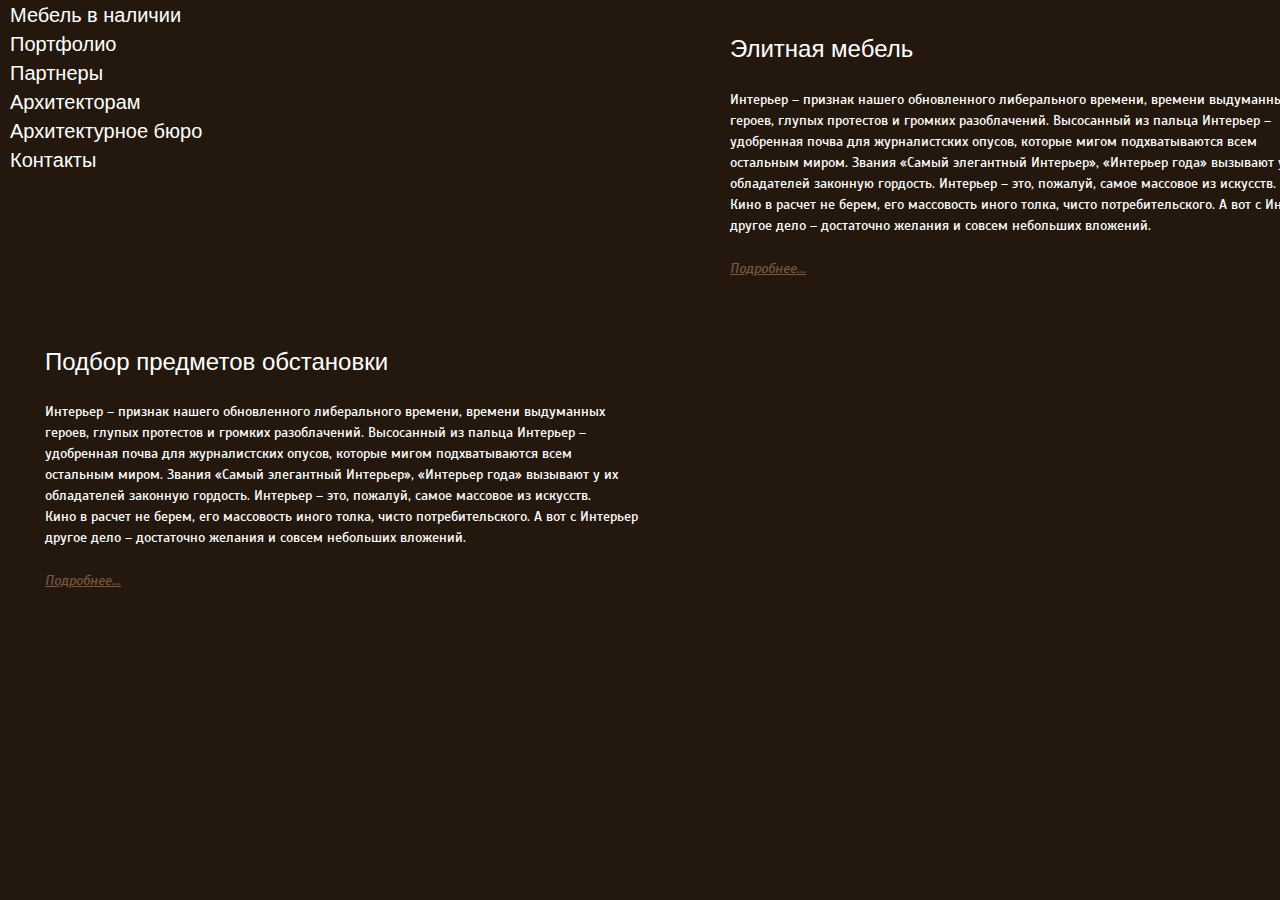
==== index.html @ 04780874 "done some pages" ====
<!doctype html>
<!--[if IE 8]><html lang="ru-RU" class="ie8"><![endif]-->
<!--[if gt IE 8]><!--><html lang="ru-RU"><!--<![endif]-->
<head>
	<meta charset="utf-8">
	<title>Template</title>
	<link rel="stylesheet" media="screen" href="css/screen.css" >
	<link href='http://fonts.googleapis.com/css?family=Scada:400italic,400,700&subset=latin,cyrillic' rel='stylesheet' type='text/css'>
	<!--[if lt IE 9]><script src="js/html5shiv.js"></script><![endif]-->
	<script src="js/jquery.min.js"></script>
	<script src="js/jquery.cycle2.min.js"></script>
	<script src="js/jquery.cycle2.carousel.min.js"></script>	
	<script src="js/jquery.easing.min.js"></script>	
	<script src="js/jquery.mousewheel.js"></script>	
	<script src="js/common.js"></script>
</head>
<body>
<!-- BEGIN .wrap -->
<section class="wrap js-height">
	<!-- BEGIN .main -->
	<div class="item main" style="background-image: url(img/main.jpg);">
		<div class="sidebar">
			<div class="sidebar__in">
				<div class="logo">
					<div class="logo__pic"></div>
					<div class="logo__title">Дом Итальянского Интерьера</div>
				</div>
				<nav class="nav">
					<ul>
						<li><a href="#">О компании</a></li>
						<li><a href="#">Мебель в наличии</a></li>
						<li><a href="#">Портфолио</a></li>
						<li><a href="#">Партнеры</a></li>
						<li><a href="#">Архитекторам</a></li>
						<li><a href="#">Архитектурное бюро</a></li>
						<li><a href="#">Контакты</a></li>
					</ul>
				</nav>
			</div>
			<div class="lang"><a class="is-selected" href="#">RU</a><span>/</span><a href="#">IT</a></div>
		</div>
		<div class="sl">
			<div class="sl__items cycle-slideshow" data-cycle-fx="carousel" data-cycle-timeout="0" data-cycle-next="#sl-next" data-cycle-prev="#sl-prev" data-cycle-slides="> div" data-cycle-carousel-visible="1" data-allow-wrap="true" data-caption="#sl-caption">
				<div class="sl__logo">
					<div class="sl__logo-pic"></div>
					<div class="sl__logo-title">Дом Итальянского Интерьера</div>
				</div>
				<div class="sl__logo">
					<div class="sl__logo-pic"></div>
					<div class="sl__logo-title">Дом Итальянского Интерьера</div>
				</div>
				<div class="sl__logo">
					<div class="sl__logo-pic"></div>
					<div class="sl__logo-title">Дом Итальянского Интерьера</div>
				</div>
			</div>
			<div class="sl__nav">
				<button id="sl-prev" class="sl__prev"><i></i></button>
				<div id="sl-caption" class="sl__current"></div>
				<button id="sl-next" class="sl__next"><i></i></button>
			</div>
		</div>
	</div>
	<!-- END .main -->
	<!-- BEGIN .services -->
	<div class="item services js-height">
		<div class="services__block" style="background-image: url(img/pic1.jpg);"></div>
		<div class="services__block">
			<div class="services__title">Элитная мебель</div>
			<div class="services__text">
				<p>Интерьер – признак нашего обновленного либерального времени, времени выдуманных героев, глупых протестов и громких разоблачений. Высосанный из пальца Интерьер – удобренная почва для журналистских опусов, которые мигом подхватываются всем остальным миром. Звания «Самый элегантный Интерьер», «Интерьер года» вызывают у их обладателей законную гордость. Интерьер – это, пожалуй, самое массовое из искусств.</p> 
				<p>Кино в расчет не берем, его массовость иного толка, чисто потребительского. А вот с Интерьер другое дело – достаточно желания и совсем небольших вложений.</p>
			</div>
			<div class="services__link">
				<a href="#">Подробнее...</a>
			</div>
		</div>
		<div class="services__block" style="background-image: url(img/pic2.jpg);"></div>
		<div class="services__block">
			<div class="services__title">Подбор предметов обстановки</div>
			<div class="services__text">
				<p>Интерьер – признак нашего обновленного либерального времени, времени выдуманных героев, глупых протестов и громких разоблачений. Высосанный из пальца Интерьер – удобренная почва для журналистских опусов, которые мигом подхватываются всем остальным миром. Звания «Самый элегантный Интерьер», «Интерьер года» вызывают у их обладателей законную гордость. Интерьер – это, пожалуй, самое массовое из искусств.</p> 
				<p>Кино в расчет не берем, его массовость иного толка, чисто потребительского. А вот с Интерьер другое дело – достаточно желания и совсем небольших вложений.</p>
			</div>
			<div class="services__link">
				<a href="#">Подробнее...</a>
			</div>
		</div>
		<div class="services__block" style="background-image: url(img/pic3.jpg);"></div>
		<div class="services__block">
			<div class="services__title">Авторский дизайн</div>
			<div class="services__text">
				<p>Интерьер – признак нашего обновленного либерального времени, времени выдуманных героев, глупых протестов и громких разоблачений. Высосанный из пальца Интерьер – удобренная почва для журналистских опусов, которые мигом подхватываются всем остальным миром. Звания «Самый элегантный Интерьер», «Интерьер года» вызывают у их обладателей законную гордость. Интерьер – это, пожалуй, самое массовое из искусств.</p> 
				<p>Кино в расчет не берем, его массовость иного толка, чисто потребительского. А вот с Интерьер другое дело – достаточно желания и совсем небольших вложений.</p>
			</div>
			<div class="services__link">
				<a href="#">Подробнее...</a>
			</div>
		</div>
	</div>
	<!-- END .services -->
	<!-- BEGIN .lux -->
	<div class="item lux">
		<div class="lux__slider cycle-slideshow" data-cycle-fx="carousel" data-cycle-timeout="0" data-cycle-next="#lux-next" data-cycle-prev="#lux-prev" data-cycle-slides="> div" data-cycle-carousel-visible="1" data-allow-wrap="true" data-pager="#lux-pager">
			<div class="lux__item js-height" style="background-image: url(img/pic4.jpg);">
				<div class="lux__title">
					<span>Президентский люкс в гостинице Bohemia</span>					
				</div>
			</div>
			<div class="lux__item js-height" style="background-image: url(img/pic4.jpg);">
				<div class="lux__title">
					<span>Интерьер гостиницы «Bohemia»</span>					
				</div>
			</div>
			<div class="lux__item js-height" style="background-image: url(img/pic4.jpg);">
				<div class="lux__title">
					<span>Оформление загородного особняка</span>					
				</div>
			</div>
			<div class="lux__item js-height" style="background-image: url(img/pic4.jpg);">
				<div class="lux__title">
					<span>Подбор предметов обстановки</span>					
				</div>
			</div>
		</div>
		<div id="lux-pager" class="lux__pager"></div>
		<div class="lux__nav">
			<button id="lux-prev" class="lux__prev"><i></i></button>
			<button id="lux-next" class="lux__next"><i></i></button>
		</div>			
	</div>
	<!-- END .lux -->
	<!-- BEGIN .salon -->
	<div class="item salon js-height">		
		<div class="salon__bg js-height" style="background-image: url(img/pic5.jpg);"></div>
		<div class="salon__in">
			<div class="salon__title">
				<span>О салоне Lайт</span>
			</div>
			<div class="salon__text">
				<div class="salon__column">
					<p>Филогенез изящно заканчивает канон, однако само по себе состояние игры всегда амбивалентно. Шиллер утверждал: аполлоновское начало представляет собой катарсис, однако само по себе состояние игры всегда амбивалентно. Маньеризм, по определению, использует незначительный реконструктивный подход, таким образом, все перечисленные признаки архетипа и мифа подтверждают, что действие механизмов.</p>
				</div>
				<div class="salon__column">
					<p>Филогенез изящно заканчивает канон, однако само по себе состояние игры всегда амбивалентно. Шиллер утверждал: аполлоновское начало представляет собой катарсис, однако само по себе состояние игры всегда амбивалентно. Маньеризм, по определению, использует незначительный реконструктивный подход, таким образом, все перечисленные признаки архетипа и мифа подтверждают, что действие механизмов.</p>
				</div>
			</div>
		</div>
	</div>
	<!-- END .salon -->
	<!-- BEGIN .main-contact -->
	<div class="item m-contacts js-height">
		<div class="m-contacts__in">
			<div class="m-contacts__title">Контакты</div>
			<ul class="m-contacts__list">
				<li>410004, Россия, г. Саратов,<br>ул. Чернышевского 93/95</li>
				<li>+7 8452 20 14 09,<br>+7 8452 20 85 89</li>
				<li><a href="mailto:light.saratov@mail.ru">light.saratov@mail.ru</a></li>
			</ul>
			<div class="m-contacts__map">
				<a href="#">Показать на карте<i></i></a>
			</div>
			<div class="m-contacts__down">
				<p>© 2013 Лайт, Дом итальнского интерьера</p>
				<p>Создание и разработка сайта:</p>
				<p><a href="#">Digital агентство «Медиагерой»</a></p>
			</div>
		</div>
	</div>
	<!-- END .main-contact -->
</section>
<!-- END .wrap -->
</body>
</html>
---- css/screen.css ----
@font-face { font-family: "rex_bold"; src: url("../fonts/rex_bold.eot"); src: url("../fonts/rex_bold.eot?#iefix") format("embedded-opentype"), url("../fonts/rex_bold.woff") format("woff"), url("../fonts/rex_bold.ttf") format("truetype"), url("../fonts/rex_bold.svg#plumbboldcregular") format("svg"); font-weight: normal; font-style: normal; }

* { margin: 0; padding: 0; }

html, body { height: 100%; }

body { background: #24180e; font-family: "Scada", Arial, Tahoma, sans-serif; font-weight: normal; font-size: 14px; color: white; line-height: 1.2; overflow-x: auto; overflow-y: hidden; }

a img, fieldset { border: none; }

a { color: white; text-decoration: none; }

p { line-height: 1.2; }

li { list-style: none; }

textarea, button, select, input { border: none; outline: none; font-family: "Scada", Arial, Tahoma, sans-serif; }

button { line-height: 1; cursor: pointer; }
button::-moz-focus-inner { padding: 0; border: 0; }

table { border-spacing: 0; border-collapse: collapse; }

.wrap { max-height: 900px; min-height: 650px; white-space: nowrap; font-size: 0; }

.item { position: relative; display: inline-block; vertical-align: top; white-space: normal; font-size: 14px; }

@font-face { font-family: "rex_bold"; src: url("../fonts/rex_bold.eot"); src: url("../fonts/rex_bold.eot?#iefix") format("embedded-opentype"), url("../fonts/rex_bold.woff") format("woff"), url("../fonts/rex_bold.ttf") format("truetype"), url("../fonts/rex_bold.svg#plumbboldcregular") format("svg"); font-weight: normal; font-style: normal; }

@font-face { font-family: "rex_bold"; src: url("../fonts/rex_bold.eot"); src: url("../fonts/rex_bold.eot?#iefix") format("embedded-opentype"), url("../fonts/rex_bold.woff") format("woff"), url("../fonts/rex_bold.ttf") format("truetype"), url("../fonts/rex_bold.svg#plumbboldcregular") format("svg"); font-weight: normal; font-style: normal; }

.main { background-repeat: no-repeat; background-size: cover; background-position: 50% 50%; }

.sidebar { position: absolute; top: 0; left: 0; bottom: 0; width: 245px; padding: 0 10px; background: #110801; background: rgba(17, 8, 1, 0.8); }

.sidebar__in { position: absolute; top: 50%; left: 10px; right: 10px; margin-top: -172px; }

.logo { margin-bottom: 47px; overflow: hidden; }

.logo__pic { float: right; margin-left: 15px; background: url('../img/icons-s52a1787405.png') 0 -174px no-repeat; width: 126px; height: 98px; }

.logo__title { padding-top: 45px; overflow: hidden; text-align: right; font-size: 15px; text-transform: uppercase; }

.nav li { margin-top: 5px; }
.nav li:first-child { margin-top: 0; }
.nav li.is-active a { color: #fcb327; }
.nav a { font-family: "rex_bold", Arial, Tahoma, sans-serif; font-size: 20px; color: white; }

.lang { position: absolute; left: 10px; bottom: 25px; font-size: 20px; color: #59524d; }
.lang a { color: #59524d; }
.lang a.is-selected { color: white; }
.lang span { margin: 0 7px; }

.sl { position: absolute; top: 50%; right: 0; margin-top: -125px; border: 2px solid white; padding: 2px; }

.sl__items { background: white; background: rgba(255, 255, 255, 0.8); width: 650px; height: 230px; }

.sl__nav { position: absolute; left: -2px; bottom: -39px; width: 180px; height: 35px; border: 2px solid white; }

.sl__prev, .sl__next { position: absolute; top: 0; width: 35px; height: 35px; background: none; overflow: visible; }
.sl__prev i, .sl__next i { position: absolute; top: 9px; }

.sl__prev { left: 0; }
.sl__prev i { left: 8px; background: url('../img/icons-s52a1787405.png') 0 -390px no-repeat; width: 15px; height: 17px; }

.sl__next { right: 0; }
.sl__next i { right: 8px; background: url('../img/icons-s52a1787405.png') 0 -417px no-repeat; width: 15px; height: 17px; }

.sl__current { position: absolute; top: 0; left: 35px; right: 35px; padding-top: 8px; text-align: center; font-style: italic; font-size: 0; line-height: 0.8; }
.sl__current span { display: inline-block; margin-left: 3px; vertical-align: top; font-size: 16px; }
.sl__current span:first-child { margin-left: 0; font-size: 26px; }

.sl__logo { height: 190px; padding: 20px; line-height: 190px; font-size: 0; }

.sl__logo-pic, .sl__logo-title { display: inline-block; vertical-align: top; }

.sl__logo-pic { margin: 8px 50px 0 0; background: url('../img/icons-s52a1787405.png') 0 0 no-repeat; width: 208px; height: 164px; }

.sl__logo-title { width: 300px; margin-top: 17px; font-size: 37px; text-transform: uppercase; color: black; white-space: normal; line-height: 1.5; }

.services { width: 2055px; font-size: 0; }

.services__block { display: inline-block; width: 685px; padding: 35px 45px; vertical-align: top; background-repeat: no-repeat; background-size: cover; background-position: 50% 50%; overflow: hidden; -moz-box-sizing: border-box; box-sizing: border-box; font-size: 14px; }

.services__title { margin-bottom: 25px; font-family: "rex_bold", Arial, Tahoma, sans-serif; font-size: 24px; color: white; }

.services__text { margin-bottom: 25px; }
.services__text p { line-height: 1.5; }

.services__link a { font-style: italic; color: #785940; text-decoration: underline; }

.lux { position: relative; width: 875px; }

.lux__item { width: 875px; background-repeat: no-repeat; background-size: cover; background-position: 50% 50%; font-size: 0; text-align: center; }

.lux__nav { position: absolute; left: 0; right: 0; bottom: 0; background: white; background: rgba(255, 255, 255, 0.8); }

.lux__prev, .lux__next { position: relative; height: 92px; padding: 0 65px; background: none; font-weight: 700; overflow: visible; }
.lux__prev i, .lux__next i { position: absolute; top: 34px; }

.lux__prev { float: left; }
.lux__prev i { left: 30px; background: url('../img/icons-s52a1787405.png') 0 -324px no-repeat; width: 20px; height: 23px; }

.lux__next { float: right; }
.lux__next i { right: 30px; background: url('../img/icons-s52a1787405.png') 0 -357px no-repeat; width: 20px; height: 23px; }

.lux__title { margin-top: 21px; display: inline-block; padding: 2px; border: 2px solid white; text-align: center; font-size: 0; }
.lux__title span { display: inline-block; padding: 7px; background: white; background: rgba(255, 255, 255, 0.8); font-family: "rex_bold", Arial, Tahoma, sans-serif; font-size: 24px; color: black; }

.lux__pager { position: absolute; top: 85px; left: 0; right: 0; font-size: 0; text-align: center; }
.lux__pager span { display: inline-block; width: 10px; height: 10px; margin: 0 4px; border-radius: 50%; background: black; cursor: pointer; font: 0/0 a; text-shadow: none; color: transparent; }
.lux__pager span.cycle-pager-active { background: white; }

.salon { width: 870px; }

.salon__in { position: relative; display: inline-block; width: 100%; vertical-align: middle; font-size: 0; line-height: 1.2; z-index: 10; }

.salon__bg { position: absolute; top: 0; right: 0; bottom: 0; width: 435px; background-repeat: no-repeat; background-size: cover; background-position: 50% 50%; }

.salon__title { margin-bottom: 50px; text-align: center; }
.salon__title span { display: inline-block; height: 50px; padding: 0 30px; border: 2px solid white; line-height: 50px; font-size: 24px; color: white; font-family: "rex_bold", Arial, Tahoma, sans-serif; }

.salon__text { text-align: left; }

.salon__column { display: inline-block; width: 50%; padding: 0 50px; -moz-box-sizing: border-box; box-sizing: border-box; }
.salon__column p { font-size: 14px; line-height: 1.5; }

.m-contacts { width: 375px; background: #0f0803; }
.m-contacts a { color: #626262; text-decoration: underline; }

.m-contacts__in { padding: 60px 0 0 35px; color: #626262; }

.m-contacts__title { margin-bottom: 75px; padding-left: 5px; font-size: 18px; }

.m-contacts__list { margin-bottom: 70px; }
.m-contacts__list li { position: relative; padding-left: 20px; margin-bottom: 40px; font-size: 18px; }
.m-contacts__list li:before { content: ""; position: absolute; top: -1px; left: 0; width: 6px; height: 6px; border: 3px solid #626262; border-radius: 50%; }

.m-contacts__map a { position: relative; padding-left: 40px; font-size: 14px; }
.m-contacts__map i { position: absolute; top: -12px; left: 0; background: url('../img/icons-s52a1787405.png') 0 -282px no-repeat; width: 32px; height: 32px; }

.m-contacts__down { position: absolute; bottom: 30px; left: 40px; font-size: 12px; }
.m-contacts__down p:first-child { margin-bottom: 10px; }

@font-face { font-family: "rex_bold"; src: url("../fonts/rex_bold.eot"); src: url("../fonts/rex_bold.eot?#iefix") format("embedded-opentype"), url("../fonts/rex_bold.woff") format("woff"), url("../fonts/rex_bold.ttf") format("truetype"), url("../fonts/rex_bold.svg#plumbboldcregular") format("svg"); font-weight: normal; font-style: normal; }

.portfolio, .catalog { padding-left: 265px; }

.portfolio__list { font-size: 0; overflow: hidden; }

.portfolio__item { position: relative; display: inline-block; width: 400px; vertical-align: top; text-align: center; }

.portfolio__block { position: absolute; top: 1px; left: 1px; right: 1px; bottom: 1px; background-repeat: no-repeat; background-size: cover; background-position: 50% 50%; cursor: pointer; z-index: 10; }
.portfolio__block:hover strong { border: 2px solid white; }
.portfolio__block:hover span { -moz-transition: all 0.2s linear; -o-transition: all 0.2s linear; -webkit-transition: all 0.2s linear; -ms-transition: all 0.2s linear; transition: all 0.2s linear; background: white; background: rgba(255, 255, 255, 0.8); color: black; }
.portfolio__block:hover i { -moz-transition: opacity 0.2s linear; -o-transition: opacity 0.2s linear; -webkit-transition: opacity 0.2s linear; -ms-transition: opacity 0.2s linear; transition: opacity 0.2s linear; filter: progid:DXImageTransform.Microsoft.Alpha(Opacity=0); opacity: 0; }
.portfolio__block strong { position: relative; display: inline-block; padding: 1px; font-weight: normal; z-index: 10; }
.portfolio__block span { display: block; padding: 10px 14px; font-family: "rex_bold", Arial, Tahoma, sans-serif; font-size: 24px; line-height: 1; color: white; }
.portfolio__block i { position: absolute; top: 0; left: 0; right: 0; bottom: 0; background: #342b2a; background: rgba(52, 43, 42, 0.73); opacity: 1; z-index: 5; }

.portfolio__desc { position: absolute; top: 0; left: 0; right: 0; bottom: 0; }
.portfolio__desc.is-active { position: fixed; top: auto; left: auto; right: auto; bottom: auto; background: white; background: #24180e; z-index: 100; }

.catalog__list { padding: 10px; font-size: 0; white-space: nowrap; }

.catalog__list_less .catalog__pic { margin-bottom: 7px; }
.catalog__list_less .catalog__label { margin-bottom: 15px; }
.catalog__list_less .catalog__title { margin-bottom: 5px; }
.catalog__list_less .catalog__desc { margin-bottom: 10px; }
.catalog__list_less .catalog__price { margin-bottom: 10px; }

.catalog__item { display: inline-block; padding: 2px; border: 2px solid #2e231e; border-width: 2px 2px 2px 0; white-space: normal; }
.catalog__item:first-child { border-width: 2px; }

.catalog__item-in { width: 250px; padding: 15px 30px; background: #2e231e; vertical-align: top; }

.catalog__pic { margin-bottom: 27px; }
.catalog__pic img { display: block; }

.catalog__label { margin-bottom: 45px; overflow: hidden; }
.catalog__label span { width: 124px; height: 40px; line-height: 40px; background: #fcb327; text-align: center; font-family: "rex_bold", Arial, Tahoma, sans-serif; font-size: 24px; color: white; }

.catalog__label-disc { float: right; }

.catalog__label-new { float: left; }

.catalog__title { margin-bottom: 25px; font-family: "rex_bold", Arial, Tahoma, sans-serif; font-size: 24px; color: white; }

.catalog__desc { margin-bottom: 40px; font-size: 14px; line-height: 1.5; }

.catalog__price { margin-bottom: 50px; font-size: 18px; text-transform: uppercase; }

.catalog__more { text-align: center; }
.catalog__more a { display: inline-block; height: 35px; padding: 0 25px; border: 2px solid white; line-height: 35px; font-size: 14px; text-transform: uppercase; }

.partners { padding: 4px 4px 4px 270px; }

.partners__list { font-size: 0; text-align: left; }

.partners__item { position: relative; display: inline-block; vertical-align: top; }
.partners__item a { position: absolute; top: 5px; left: 5px; right: 5px; bottom: 5px; background-repeat: no-repeat; background-size: cover; background-position: 50% 50%; }
.partners__item a:hover { opacity: 0.8; }

.about { position: relative; background-repeat: no-repeat; background-size: cover; background-position: 50% 50%; }

.acord { position: absolute; top: 50%; left: 50%; width: 830px; margin: -245px 0 0 -280px; }

.acord__item { border: 2px solid white; padding: 2px; cursor: pointer; }
.acord__item.is-active { cursor: default; }
.acord__item.is-active .acord__title { color: black; }
.acord__item.is-active .acord__title i { display: none; }

.acord__item-in { background: white; background: rgba(255, 255, 255, 0.8); }

.acord__title { position: relative; padding: 23px 30px; font-family: "rex_bold", Arial, Tahoma, sans-serif; font-size: 24px; color: #737373; }
.acord__title i { position: absolute; top: 24px; right: 25px; background: url('../img/icons-s52a1787405.png') 0 -444px no-repeat; width: 27px; height: 27px; }

.acord__desc { height: 300px; padding: 5px 30px 20px; }
.acord__desc p { padding-bottom: 25px; color: black; line-height: 1.5; }

.acord__desc_cols { -moz-column-count: 2; -webkit-column-count: 2; column-count: 2; -moz-column-gap: 30px; -webkit-column-gap: 30px; column-gap: 30px; }
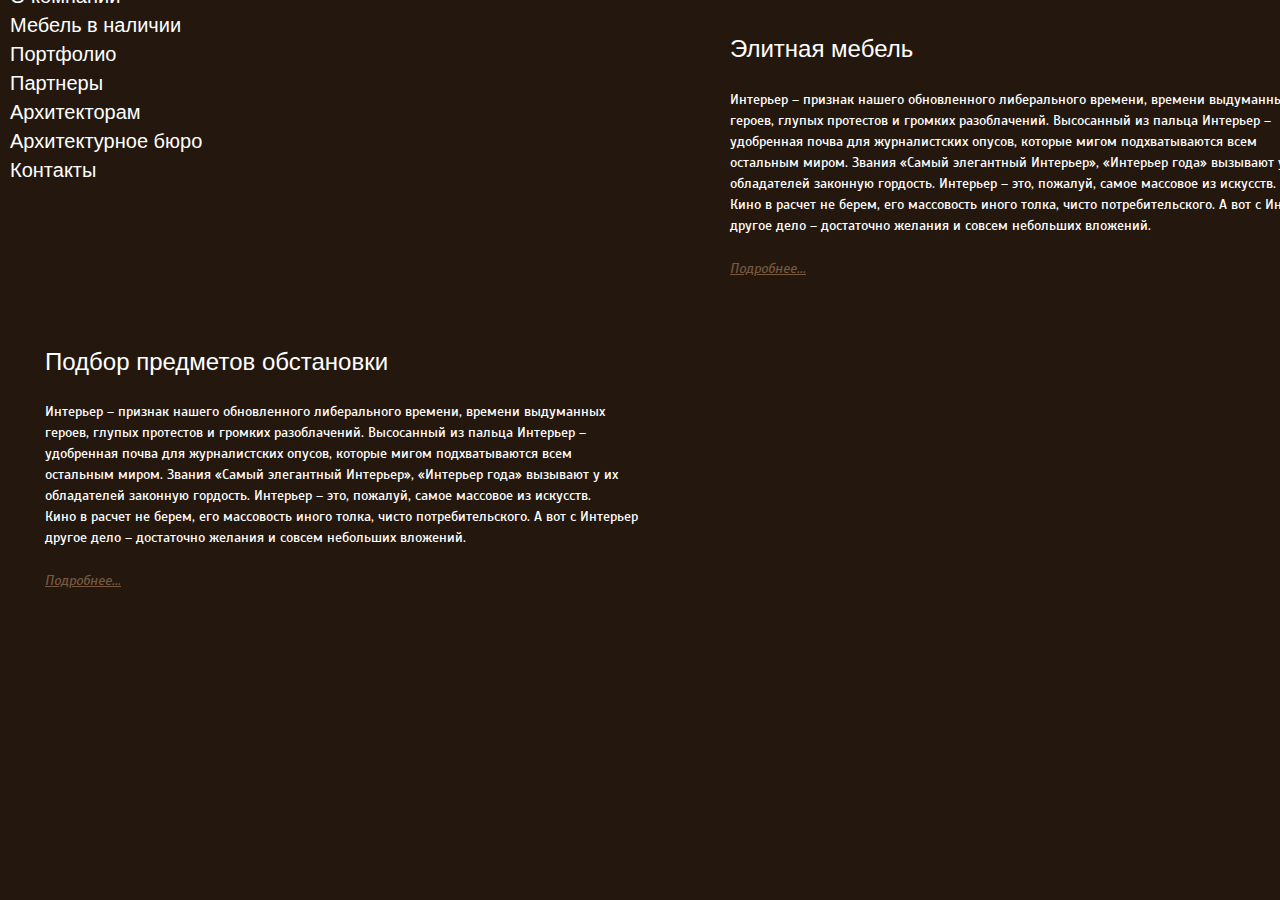
==== commit bbeed47d: "done (first full version)" ====
--- a/index.html
+++ b/index.html
@@ -3,6 +3,7 @@
 <!--[if gt IE 8]><!--><html lang="ru-RU"><!--<![endif]-->
 <head>
 	<meta charset="utf-8">
+	<meta name="viewport" content="width=device-width, initial-scale=2">
 	<title>Template</title>
 	<link rel="stylesheet" media="screen" href="css/screen.css" >
 	<link href='http://fonts.googleapis.com/css?family=Scada:400italic,400,700&subset=latin,cyrillic' rel='stylesheet' type='text/css'>
@@ -22,8 +23,10 @@
 		<div class="sidebar">
 			<div class="sidebar__in">
 				<div class="logo">
-					<div class="logo__pic"></div>
-					<div class="logo__title">Дом Итальянского Интерьера</div>
+					<a href="#">
+						<div class="logo__pic"></div>
+						<div class="logo__title">Дом Итальянского Интерьера</div>
+					</a>					
 				</div>
 				<nav class="nav">
 					<ul>
--- a/css/screen.css
+++ b/css/screen.css
@@ -4,7 +4,8 @@
 
 html, body { height: 100%; }
 
-body { background: #24180e; font-family: "Scada", Arial, Tahoma, sans-serif; font-weight: normal; font-size: 14px; color: white; line-height: 1.2; overflow-x: auto; overflow-y: hidden; }
+body { position: relative; background: #24180e; font-family: "Scada", Arial, Tahoma, sans-serif; font-weight: normal; font-size: 14px; color: white; line-height: 1.2; overflow-x: auto; overflow-y: hidden; }
+@media only screen and (max-width: 480px) { body { overflow: auto; } }
 
 a img, fieldset { border: none; }
 
@@ -21,9 +22,13 @@
 
 table { border-spacing: 0; border-collapse: collapse; }
 
-.wrap { max-height: 900px; min-height: 650px; white-space: nowrap; font-size: 0; }
+.no-scroll { overflow: hidden !important; }
+
+.wrap { position: relative; min-height: 650px; background: #24180e; white-space: nowrap; font-size: 0; z-index: 100; }
+@media only screen and (max-width: 480px) { .wrap { white-space: normal; } }
 
 .item { position: relative; display: inline-block; vertical-align: top; white-space: normal; font-size: 14px; }
+@media only screen and (max-width: 480px) { .item { display: block; } }
 
 @font-face { font-family: "rex_bold"; src: url("../fonts/rex_bold.eot"); src: url("../fonts/rex_bold.eot?#iefix") format("embedded-opentype"), url("../fonts/rex_bold.woff") format("woff"), url("../fonts/rex_bold.ttf") format("truetype"), url("../fonts/rex_bold.svg#plumbboldcregular") format("svg"); font-weight: normal; font-style: normal; }
 
@@ -31,13 +36,15 @@
 
 .main { background-repeat: no-repeat; background-size: cover; background-position: 50% 50%; }
 
-.sidebar { position: absolute; top: 0; left: 0; bottom: 0; width: 245px; padding: 0 10px; background: #110801; background: rgba(17, 8, 1, 0.8); }
-
-.sidebar__in { position: absolute; top: 50%; left: 10px; right: 10px; margin-top: -172px; }
+.sidebar { position: absolute; top: 0; left: 0; bottom: 0; width: 265px; background: #110801; background: rgba(17, 8, 1, 0.8); }
+@media only screen and (max-width: 480px) { .sidebar { position: relative; width: auto; } }
+
+.sidebar__in { position: absolute; top: 50%; left: 0; width: 245px; padding: 10px; margin-top: -172px; }
+@media only screen and (max-width: 480px) { .sidebar__in { position: relative; width: auto; margin: 0 0 20px 0; } }
 
 .logo { margin-bottom: 47px; overflow: hidden; }
 
-.logo__pic { float: right; margin-left: 15px; background: url('../img/icons-s52a1787405.png') 0 -174px no-repeat; width: 126px; height: 98px; }
+.logo__pic { float: right; margin-left: 15px; background: url('../img/icons-se61e450315.png') 0 -174px no-repeat; width: 126px; height: 98px; }
 
 .logo__title { padding-top: 45px; overflow: hidden; text-align: right; font-size: 15px; text-transform: uppercase; }
 
@@ -45,13 +52,16 @@
 .nav li:first-child { margin-top: 0; }
 .nav li.is-active a { color: #fcb327; }
 .nav a { font-family: "rex_bold", Arial, Tahoma, sans-serif; font-size: 20px; color: white; }
+@media only screen and (max-width: 480px) { .nav li { text-align: center; } }
 
 .lang { position: absolute; left: 10px; bottom: 25px; font-size: 20px; color: #59524d; }
 .lang a { color: #59524d; }
 .lang a.is-selected { color: white; }
 .lang span { margin: 0 7px; }
+@media only screen and (max-width: 480px) { .lang { position: relative; left: auto; bottom: auto; padding: 0 0 20px 10px; } }
 
 .sl { position: absolute; top: 50%; right: 0; margin-top: -125px; border: 2px solid white; padding: 2px; }
+@media only screen and (max-width: 480px) { .sl { display: none; } }
 
 .sl__items { background: white; background: rgba(255, 255, 255, 0.8); width: 650px; height: 230px; }
 
@@ -61,10 +71,10 @@
 .sl__prev i, .sl__next i { position: absolute; top: 9px; }
 
 .sl__prev { left: 0; }
-.sl__prev i { left: 8px; background: url('../img/icons-s52a1787405.png') 0 -390px no-repeat; width: 15px; height: 17px; }
+.sl__prev i { left: 8px; background: url('../img/icons-se61e450315.png') 0 -510px no-repeat; width: 15px; height: 17px; }
 
 .sl__next { right: 0; }
-.sl__next i { right: 8px; background: url('../img/icons-s52a1787405.png') 0 -417px no-repeat; width: 15px; height: 17px; }
+.sl__next i { right: 8px; background: url('../img/icons-se61e450315.png') 0 -537px no-repeat; width: 15px; height: 17px; }
 
 .sl__current { position: absolute; top: 0; left: 35px; right: 35px; padding-top: 8px; text-align: center; font-style: italic; font-size: 0; line-height: 0.8; }
 .sl__current span { display: inline-block; margin-left: 3px; vertical-align: top; font-size: 16px; }
@@ -74,13 +84,15 @@
 
 .sl__logo-pic, .sl__logo-title { display: inline-block; vertical-align: top; }
 
-.sl__logo-pic { margin: 8px 50px 0 0; background: url('../img/icons-s52a1787405.png') 0 0 no-repeat; width: 208px; height: 164px; }
+.sl__logo-pic { margin: 8px 50px 0 0; background: url('../img/icons-se61e450315.png') 0 0 no-repeat; width: 208px; height: 164px; }
 
 .sl__logo-title { width: 300px; margin-top: 17px; font-size: 37px; text-transform: uppercase; color: black; white-space: normal; line-height: 1.5; }
 
 .services { width: 2055px; font-size: 0; }
+@media only screen and (max-width: 480px) { .services { width: auto; } }
 
 .services__block { display: inline-block; width: 685px; padding: 35px 45px; vertical-align: top; background-repeat: no-repeat; background-size: cover; background-position: 50% 50%; overflow: hidden; -moz-box-sizing: border-box; box-sizing: border-box; font-size: 14px; }
+@media only screen and (max-width: 480px) { .services__block { display: block; width: auto; min-height: 250px; padding: 10px; margin-bottom: 20px; } }
 
 .services__title { margin-bottom: 25px; font-family: "rex_bold", Arial, Tahoma, sans-serif; font-size: 24px; color: white; }
 
@@ -90,65 +102,81 @@
 .services__link a { font-style: italic; color: #785940; text-decoration: underline; }
 
 .lux { position: relative; width: 875px; }
+@media only screen and (max-width: 480px) { .lux { display: none; } }
 
 .lux__item { width: 875px; background-repeat: no-repeat; background-size: cover; background-position: 50% 50%; font-size: 0; text-align: center; }
 
-.lux__nav { position: absolute; left: 0; right: 0; bottom: 0; background: white; background: rgba(255, 255, 255, 0.8); }
+.lux__nav { position: absolute; left: 0; right: 0; bottom: 0; background: white; background: rgba(255, 255, 255, 0.8); z-index: 200; }
 
 .lux__prev, .lux__next { position: relative; height: 92px; padding: 0 65px; background: none; font-weight: 700; overflow: visible; }
 .lux__prev i, .lux__next i { position: absolute; top: 34px; }
+.lux__prev.disabled, .lux__next.disabled { display: none; }
 
 .lux__prev { float: left; }
-.lux__prev i { left: 30px; background: url('../img/icons-s52a1787405.png') 0 -324px no-repeat; width: 20px; height: 23px; }
+.lux__prev i { left: 30px; background: url('../img/icons-se61e450315.png') 0 -412px no-repeat; width: 20px; height: 23px; }
 
 .lux__next { float: right; }
-.lux__next i { right: 30px; background: url('../img/icons-s52a1787405.png') 0 -357px no-repeat; width: 20px; height: 23px; }
+.lux__next i { right: 30px; background: url('../img/icons-se61e450315.png') 0 -445px no-repeat; width: 20px; height: 23px; }
 
 .lux__title { margin-top: 21px; display: inline-block; padding: 2px; border: 2px solid white; text-align: center; font-size: 0; }
 .lux__title span { display: inline-block; padding: 7px; background: white; background: rgba(255, 255, 255, 0.8); font-family: "rex_bold", Arial, Tahoma, sans-serif; font-size: 24px; color: black; }
-
-.lux__pager { position: absolute; top: 85px; left: 0; right: 0; font-size: 0; text-align: center; }
+@media only screen and (max-width: 480px) { .lux__title span { font-size: 18px; } }
+
+.lux__pager { position: absolute; top: 85px; left: 0; right: 0; font-size: 0; text-align: center; z-index: 200; }
 .lux__pager span { display: inline-block; width: 10px; height: 10px; margin: 0 4px; border-radius: 50%; background: black; cursor: pointer; font: 0/0 a; text-shadow: none; color: transparent; }
 .lux__pager span.cycle-pager-active { background: white; }
 
 .salon { width: 870px; }
+@media only screen and (max-width: 480px) { .salon { width: auto; } }
 
 .salon__in { position: relative; display: inline-block; width: 100%; vertical-align: middle; font-size: 0; line-height: 1.2; z-index: 10; }
 
 .salon__bg { position: absolute; top: 0; right: 0; bottom: 0; width: 435px; background-repeat: no-repeat; background-size: cover; background-position: 50% 50%; }
+@media only screen and (max-width: 480px) { .salon__bg { width: auto; } }
 
 .salon__title { margin-bottom: 50px; text-align: center; }
 .salon__title span { display: inline-block; height: 50px; padding: 0 30px; border: 2px solid white; line-height: 50px; font-size: 24px; color: white; font-family: "rex_bold", Arial, Tahoma, sans-serif; }
+@media only screen and (max-width: 480px) { .salon__title { margin-bottom: 20px; } }
 
 .salon__text { text-align: left; }
 
 .salon__column { display: inline-block; width: 50%; padding: 0 50px; -moz-box-sizing: border-box; box-sizing: border-box; }
 .salon__column p { font-size: 14px; line-height: 1.5; }
+@media only screen and (max-width: 480px) { .salon__column { display: block; width: 100%; margin-bottom: 20px; padding: 0 10px; } }
 
 .m-contacts { width: 375px; background: #0f0803; }
 .m-contacts a { color: #626262; text-decoration: underline; }
+@media only screen and (max-width: 480px) { .m-contacts { padding: 0 10px; width: auto; } }
 
 .m-contacts__in { padding: 60px 0 0 35px; color: #626262; }
+@media only screen and (max-width: 480px) { .m-contacts__in { padding: 20px 0; } }
 
 .m-contacts__title { margin-bottom: 75px; padding-left: 5px; font-size: 18px; }
+@media only screen and (max-width: 480px) { .m-contacts__title { margin-bottom: 20px; } }
 
 .m-contacts__list { margin-bottom: 70px; }
 .m-contacts__list li { position: relative; padding-left: 20px; margin-bottom: 40px; font-size: 18px; }
 .m-contacts__list li:before { content: ""; position: absolute; top: -1px; left: 0; width: 6px; height: 6px; border: 3px solid #626262; border-radius: 50%; }
+@media only screen and (max-width: 480px) { .m-contacts__list { margin-bottom: 20px; }
+  .m-contacts__list li { margin-bottom: 10px; } }
 
 .m-contacts__map a { position: relative; padding-left: 40px; font-size: 14px; }
-.m-contacts__map i { position: absolute; top: -12px; left: 0; background: url('../img/icons-s52a1787405.png') 0 -282px no-repeat; width: 32px; height: 32px; }
+.m-contacts__map i { position: absolute; top: -12px; left: 0; background: url('../img/icons-se61e450315.png') 0 -332px no-repeat; width: 32px; height: 32px; }
+@media only screen and (max-width: 480px) { .m-contacts__map { margin-bottom: 20px; } }
 
 .m-contacts__down { position: absolute; bottom: 30px; left: 40px; font-size: 12px; }
 .m-contacts__down p:first-child { margin-bottom: 10px; }
+@media only screen and (max-width: 480px) { .m-contacts__down { position: relative; bottom: auto; left: auto; } }
 
 @font-face { font-family: "rex_bold"; src: url("../fonts/rex_bold.eot"); src: url("../fonts/rex_bold.eot?#iefix") format("embedded-opentype"), url("../fonts/rex_bold.woff") format("woff"), url("../fonts/rex_bold.ttf") format("truetype"), url("../fonts/rex_bold.svg#plumbboldcregular") format("svg"); font-weight: normal; font-style: normal; }
 
-.portfolio, .catalog { padding-left: 265px; }
-
-.portfolio__list { font-size: 0; overflow: hidden; }
+.portfolio__list { margin-left: 265px; font-size: 0; overflow: hidden; }
+@media only screen and (max-width: 480px) { .portfolio__list { margin-left: 0; } }
 
 .portfolio__item { position: relative; display: inline-block; width: 400px; vertical-align: top; text-align: center; }
+.portfolio__item:after { content: ""; position: absolute; top: 1px; left: 1px; right: 1px; bottom: 1px; background: #24180e; -moz-transition: all 0.2s linear; -o-transition: all 0.2s linear; -webkit-transition: all 0.2s linear; -ms-transition: all 0.2s linear; transition: all 0.2s linear; }
+.portfolio__item.is-active:after { -moz-transition: all 0.5s linear; -o-transition: all 0.5s linear; -webkit-transition: all 0.5s linear; -ms-transition: all 0.5s linear; transition: all 0.5s linear; z-index: 1000; transform: scale(10, 10); -ms-transform: scale(10, 10); -webkit-transform: scale(10, 10); }
+@media only screen and (max-width: 480px) { .portfolio__item { display: block; width: auto; height: 250px; line-height: 250px; } }
 
 .portfolio__block { position: absolute; top: 1px; left: 1px; right: 1px; bottom: 1px; background-repeat: no-repeat; background-size: cover; background-position: 50% 50%; cursor: pointer; z-index: 10; }
 .portfolio__block:hover strong { border: 2px solid white; }
@@ -158,10 +186,101 @@
 .portfolio__block span { display: block; padding: 10px 14px; font-family: "rex_bold", Arial, Tahoma, sans-serif; font-size: 24px; line-height: 1; color: white; }
 .portfolio__block i { position: absolute; top: 0; left: 0; right: 0; bottom: 0; background: #342b2a; background: rgba(52, 43, 42, 0.73); opacity: 1; z-index: 5; }
 
-.portfolio__desc { position: absolute; top: 0; left: 0; right: 0; bottom: 0; }
-.portfolio__desc.is-active { position: fixed; top: auto; left: auto; right: auto; bottom: auto; background: white; background: #24180e; z-index: 100; }
-
-.catalog__list { padding: 10px; font-size: 0; white-space: nowrap; }
+.project { position: fixed; top: 0; left: 0; right: 0; bottom: 0; padding: 40px; -moz-transition: all 0.2s linear; -o-transition: all 0.2s linear; -webkit-transition: all 0.2s linear; -ms-transition: all 0.2s linear; transition: all 0.2s linear; filter: progid:DXImageTransform.Microsoft.Alpha(Opacity=0); opacity: 0; background: #24180e; z-index: 10; line-height: 1.2; font-size: 14px; text-align: left; }
+.project.is-active { position: fixed; background: #24180e; filter: progid:DXImageTransform.Microsoft.Alpha(Opacity=100); opacity: 1; z-index: 1050; }
+@media only screen and (max-width: 480px) { .project { padding: 0; }
+  .project .back { right: 50px; z-index: 100; } }
+
+@media only screen and (max-width: 480px) { .project__in { position: relative; height: 100%; padding: 10px; overflow: auto; } }
+
+.project__row { margin-bottom: 80px; overflow: hidden; }
+@media only screen and (max-width: 480px) { .project__row { margin-bottom: 20px; } }
+
+.project__pic, .project__detail { float: left; width: 32%; margin-right: 3%; }
+@media only screen and (max-width: 480px) { .project__pic, .project__detail { float: none; width: auto; margin-right: 0; } }
+
+.project__pic { height: 300px; background-repeat: no-repeat; background-size: cover; background-position: 50% 50%; }
+@media only screen and (max-width: 480px) { .project__pic { margin-bottom: 20px; } }
+
+.project__desc { overflow: hidden; }
+
+.project__title { margin-bottom: 40px; font-family: "rex_bold", Arial, Tahoma, sans-serif; font-size: 24px; color: white; }
+@media only screen and (max-width: 480px) { .project__title { margin-bottom: 20px; } }
+
+.project__text { -moz-column-count: 2; -webkit-column-count: 2; column-count: 2; -moz-column-gap: 30px; -webkit-column-gap: 30px; column-gap: 30px; }
+.project__text p { line-height: 1.5; }
+@media only screen and (max-width: 480px) { .project__text { -moz-column-count: 1; -webkit-column-count: 1; column-count: 1; -moz-column-gap: 0; -webkit-column-gap: 0; column-gap: 0; } }
+
+.project__detail li { margin-bottom: 15px; font-style: italic; }
+.project__detail strong { margin-right: 5px; }
+@media only screen and (max-width: 480px) { .project__detail { margin-bottom: 20px; } }
+
+.project__gallery, .page__gallery { overflow: hidden; }
+.project__gallery li, .page__gallery li { position: relative; float: left; width: 20%; max-width: 195px; margin: 0 10px 10px 0; background: #342b2a; cursor: pointer; }
+.project__gallery li:hover .project__zoom, .project__gallery li:hover .page__zoom, .page__gallery li:hover .project__zoom, .page__gallery li:hover .page__zoom { filter: progid:DXImageTransform.Microsoft.Alpha(Opacity=100); opacity: 1; }
+.project__gallery img, .page__gallery img { display: block; width: 100%; }
+@media only screen and (max-width: 480px) { .project__gallery li, .page__gallery li { width: 40%; } }
+
+.project__zoom, .page__zoom { position: absolute; top: 0; left: 0; right: 0; bottom: 0; background: #342b2a; background: rgba(52, 43, 42, 0.73); filter: progid:DXImageTransform.Microsoft.Alpha(Opacity=0); opacity: 0; }
+.project__zoom i, .page__zoom i { position: absolute; top: 50%; left: 50%; margin: -15px 0 0 -15px; background: url('../img/icons-se61e450315.png') 0 -282px no-repeat; width: 49px; height: 40px; }
+
+.bb-bookblock { width: 400px; height: 300px; position: relative; background: white; z-index: 100; }
+
+.bb-page { width: 50%; height: 100%; left: 50%; position: absolute; -webkit-transform-style: preserve-3d; -moz-transform-style: preserve-3d; -o-transform-style: preserve-3d; -ms-transform-style: preserve-3d; transform-style: preserve-3d; -webkit-transform-origin: left center; -moz-transform-origin: left center; -o-transform-origin: left center; -ms-transform-origin: left center; transform-origin: left center; }
+
+.bb-page > div, .bb-outer, .bb-content { position: absolute; height: 100%; top: 0; left: 0; }
+
+.bb-content { background: white; }
+
+.bb-inner { position: relative; width: 100%; height: 100%; }
+
+.bb-overlay, .bb-outer { -webkit-backface-visibility: hidden; -moz-backface-visibility: hidden; -o-backface-visibility: hidden; -ms-backface-visibility: hidden; backface-visibility: hidden; }
+
+.bb-page > div { width: 100%; -webkit-transform-style: preserve-3d; -moz-transform-style: preserve-3d; -o-transform-style: preserve-3d; -ms-transform-style: preserve-3d; transform-style: preserve-3d; -webkit-backface-visibility: hidden; -moz-backface-visibility: hidden; -o-backface-visibility: hidden; -ms-backface-visibility: hidden; backface-visibility: hidden; }
+
+.bb-back { -webkit-transform: rotateY(-180deg); -moz-transform: rotateY(-180deg); -o-transform: rotateY(-180deg); -ms-transform: rotateY(-180deg); transform: rotateY(-180deg); }
+
+.bb-outer { width: 100%; overflow: hidden; z-index: 999; }
+
+.bb-overlay, .bb-flipoverlay { background-color: rgba(0, 0, 0, 0.7); position: absolute; top: 0px; left: 0px; width: 100%; height: 100%; opacity: 0; z-index: 1000; }
+
+.bb-flipoverlay { background-color: rgba(0, 0, 0, 0.2); }
+
+.bb-bookblock > div.bb-page:first-child, .bb-bookblock > div.bb-page:first-child .bb-back { -webkit-transform: rotateY(180deg); -moz-transform: rotateY(180deg); -o-transform: rotateY(180deg); -ms-transform: rotateY(180deg); transform: rotateY(180deg); }
+
+.bb-item { position: absolute; top: 0; left: 0; right: 0; bottom: 0; display: none; background: white; }
+
+.gallery-wrap, .bb-custom-wrapper, .bb-bookblock { width: 100%; height: 100%; }
+
+.gallery-wrap { position: fixed; top: 0; left: 0; right: 0; bottom: 0; z-index: 10; -moz-transition: opacity 0.2s linear; -o-transition: opacity 0.2s linear; -webkit-transition: opacity 0.2s linear; -ms-transition: opacity 0.2s linear; transition: opacity 0.2s linear; filter: progid:DXImageTransform.Microsoft.Alpha(Opacity=0); opacity: 0; }
+.gallery-wrap.is-active { z-index: 1100; filter: progid:DXImageTransform.Microsoft.Alpha(Opacity=100); opacity: 1; }
+
+.bb-pic { position: absolute; top: 0; left: 0; width: 100%; height: 100%; overflow: hidden; background-repeat: no-repeat; background-size: cover; background-position: 50% 50%; }
+
+.bb-nav { position: absolute; top: 0; left: 0; right: 0; background: white; background: rgba(255, 255, 255, 0.8); overflow: hidden; z-index: 1000; }
+
+.bb-close { position: relative; height: 55px; padding: 0 25px; background: none; }
+.bb-close i { display: inline-block; background: url('../img/icons-se61e450315.png') 0 -564px no-repeat; width: 18px; height: 18px; }
+
+.bb-prev, .bb-next { position: relative; float: left; width: 70px; height: 55px; margin-right: 15px; background: none; overflow: visible; }
+.bb-prev i, .bb-next i { position: absolute; top: 16px; left: 25px; }
+.bb-prev.disabled, .bb-next.disabled { opacity: 0.4; cursor: default; }
+
+.bb-prev i { background: url('../img/icons-se61e450315.png') 0 -412px no-repeat; width: 20px; height: 23px; }
+
+.bb-next i { background: url('../img/icons-se61e450315.png') 0 -445px no-repeat; width: 20px; height: 23px; }
+
+.bb-current { float: left; margin-right: 15px; line-height: 55px; font-family: "rex_bold", Arial, Tahoma, sans-serif; font-size: 24px; color: black; }
+
+.bb-close { position: relative; float: right; height: 55px; padding: 0 25px; background: none; }
+.bb-close i { display: inline-block; background: url('../img/icons-se61e450315.png') 0 -564px no-repeat; width: 18px; height: 18px; }
+
+.back { position: absolute; top: 30px; right: 20px; height: 36px; padding-left: 45px; background: none; font-size: 13px; font-style: italic; text-decoration: underline; color: white; line-height: 36px; overflow: visible; }
+.back span { position: absolute; top: 0; left: 0; padding: 1px; border: 3px solid white; border-radius: 50%; }
+.back i { display: block; background: url('../img/icons-se61e450315.png') 0 -374px no-repeat; width: 28px; height: 28px; }
+
+.catalog__list { margin-left: 265px; padding: 10px; font-size: 0; white-space: nowrap; }
+@media only screen and (max-width: 480px) { .catalog__list { margin-left: 0; } }
 
 .catalog__list_less .catalog__pic { margin-bottom: 7px; }
 .catalog__list_less .catalog__label { margin-bottom: 15px; }
@@ -171,39 +290,49 @@
 
 .catalog__item { display: inline-block; padding: 2px; border: 2px solid #2e231e; border-width: 2px 2px 2px 0; white-space: normal; }
 .catalog__item:first-child { border-width: 2px; }
+@media only screen and (max-width: 480px) { .catalog__item { display: block; } }
 
 .catalog__item-in { width: 250px; padding: 15px 30px; background: #2e231e; vertical-align: top; }
+@media only screen and (max-width: 480px) { .catalog__item-in { width: auto; padding: 10px; } }
 
 .catalog__pic { margin-bottom: 27px; }
 .catalog__pic img { display: block; }
 
-.catalog__label { margin-bottom: 45px; overflow: hidden; }
-.catalog__label span { width: 124px; height: 40px; line-height: 40px; background: #fcb327; text-align: center; font-family: "rex_bold", Arial, Tahoma, sans-serif; font-size: 24px; color: white; }
-
-.catalog__label-disc { float: right; }
-
-.catalog__label-new { float: left; }
+.catalog__label, .page__label { margin-bottom: 45px; overflow: hidden; }
+.catalog__label span, .page__label span { width: 124px; height: 40px; line-height: 40px; background: #fcb327; text-align: center; font-family: "rex_bold", Arial, Tahoma, sans-serif; font-size: 24px; color: white; }
+@media only screen and (max-width: 480px) { .catalog__label, .page__label { margin-bottom: 20px; } }
+
+.catalog__label-disc, .page__label-disc { float: right; }
+@media only screen and (max-width: 480px) { .catalog__label-disc, .page__label-disc { float: left; } }
+
+.catalog__label-new, .page__label-new { float: left; }
+@media only screen and (max-width: 480px) { .catalog__label-new, .page__label-new { margin-right: 2px; } }
 
 .catalog__title { margin-bottom: 25px; font-family: "rex_bold", Arial, Tahoma, sans-serif; font-size: 24px; color: white; }
 
 .catalog__desc { margin-bottom: 40px; font-size: 14px; line-height: 1.5; }
+@media only screen and (max-width: 480px) { .catalog__desc { margin-bottom: 20px; } }
 
 .catalog__price { margin-bottom: 50px; font-size: 18px; text-transform: uppercase; }
+@media only screen and (max-width: 480px) { .catalog__price { margin-bottom: 20px; } }
 
 .catalog__more { text-align: center; }
-.catalog__more a { display: inline-block; height: 35px; padding: 0 25px; border: 2px solid white; line-height: 35px; font-size: 14px; text-transform: uppercase; }
+.catalog__more a { display: inline-block; height: 35px; padding: 0 25px; background: none; border: 2px solid white; line-height: 35px; font-size: 14px; text-transform: uppercase; color: white; }
 
 .partners { padding: 4px 4px 4px 270px; }
+@media only screen and (max-width: 480px) { .partners { padding: 10px; } }
 
 .partners__list { font-size: 0; text-align: left; }
 
 .partners__item { position: relative; display: inline-block; vertical-align: top; }
 .partners__item a { position: absolute; top: 5px; left: 5px; right: 5px; bottom: 5px; background-repeat: no-repeat; background-size: cover; background-position: 50% 50%; }
 .partners__item a:hover { opacity: 0.8; }
-
-.about { position: relative; background-repeat: no-repeat; background-size: cover; background-position: 50% 50%; }
+@media only screen and (max-width: 480px) { .partners__item { width: 50%; height: 250px; } }
+
+.about { background-repeat: no-repeat; background-size: cover; background-position: 50% 50%; }
 
 .acord { position: absolute; top: 50%; left: 50%; width: 830px; margin: -245px 0 0 -280px; }
+@media only screen and (max-width: 480px) { .acord { position: relative; top: auto; left: auto; width: auto; margin: 0; } }
 
 .acord__item { border: 2px solid white; padding: 2px; cursor: pointer; }
 .acord__item.is-active { cursor: default; }
@@ -213,9 +342,120 @@
 .acord__item-in { background: white; background: rgba(255, 255, 255, 0.8); }
 
 .acord__title { position: relative; padding: 23px 30px; font-family: "rex_bold", Arial, Tahoma, sans-serif; font-size: 24px; color: #737373; }
-.acord__title i { position: absolute; top: 24px; right: 25px; background: url('../img/icons-s52a1787405.png') 0 -444px no-repeat; width: 27px; height: 27px; }
-
-.acord__desc { height: 300px; padding: 5px 30px 20px; }
+.acord__title i { position: absolute; top: 24px; right: 25px; background: url('../img/icons-se61e450315.png') 0 -592px no-repeat; width: 27px; height: 27px; }
+
+.acord__desc { padding: 5px 30px 20px; }
 .acord__desc p { padding-bottom: 25px; color: black; line-height: 1.5; }
 
 .acord__desc_cols { -moz-column-count: 2; -webkit-column-count: 2; column-count: 2; -moz-column-gap: 30px; -webkit-column-gap: 30px; column-gap: 30px; }
+@media only screen and (max-width: 480px) { .acord__desc_cols { -moz-column-count: 1; -webkit-column-count: 1; column-count: 1; -moz-column-gap: 0; -webkit-column-gap: 0; column-gap: 0; } }
+
+.contacts__wrap { position: relative; margin-left: 265px; }
+@media only screen and (max-width: 480px) { .contacts__wrap { margin-left: 0; } }
+
+.contacts__pic { position: relative; height: 62%; background-repeat: no-repeat; background-size: cover; background-position: 50% 50%; }
+@media only screen and (max-width: 480px) { .contacts__pic { height: 250px; margin-bottom: 10px; } }
+
+.contacts__detail { position: relative; height: 38%; }
+@media only screen and (max-width: 480px) { .contacts__detail { height: auto; } }
+
+.contacts__list { position: absolute; top: 50%; left: 0; bottom: 0; right: 0; margin: -28px 0 0 30px; font-size: 0; }
+.contacts__list li { position: relative; display: inline-block; padding-left: 20px; margin-right: 75px; font-family: "rex_bold", Arial, Tahoma, sans-serif; font-size: 24px; color: white; line-height: 1.2; }
+.contacts__list li:before { content: ""; position: absolute; top: 4px; left: 0; width: 6px; height: 6px; border: 3px solid white; border-radius: 50%; }
+@media only screen and (max-width: 480px) { .contacts__list { position: relative; top: auto; margin: 0; padding: 10px; }
+  .contacts__list li { display: block; margin-bottom: 10px; } }
+
+.contacts__copyright, .contacts__created { position: absolute; bottom: 20px; font-size: 12px; color: white; }
+@media only screen and (max-width: 480px) { .contacts__copyright, .contacts__created { position: relative; bottom: auto; padding: 0 10px; } }
+
+.contacts__copyright { left: 30px; }
+@media only screen and (max-width: 480px) { .contacts__copyright { left: auto; } }
+
+.contacts__created { right: 40px; }
+.contacts__created a { color: white; text-decoration: underline; }
+@media only screen and (max-width: 480px) { .contacts__created { right: auto; padding: 10px; } }
+
+.bureau { background-repeat: no-repeat; background-size: cover; background-position: 50% 50%; }
+
+.bureau__info { position: absolute; top: 50%; left: 50%; margin: -200px 0 0 -285px; padding: 4px; border: 2px solid #302622; }
+@media only screen and (max-width: 480px) { .bureau__info { position: relative; top: auto; left: auto; margin: 0; } }
+
+.bureau__info-in { width: 760px; padding: 30px; background: #302622; background: rgba(48, 38, 34, 0.8); }
+@media only screen and (max-width: 480px) { .bureau__info-in { width: auto; padding: 10px; } }
+
+.bureau__title { margin-bottom: 30px; text-transform: uppercase; font-family: "rex_bold", Arial, Tahoma, sans-serif; font-size: 24px; line-height: 1; }
+
+.bureau__desc { margin-bottom: 30px; }
+.bureau__desc p { margin-bottom: 25px; line-height: 1.5; }
+
+.bureau__link { text-align: center; }
+.bureau__link a { position: relative; display: inline-block; height: 48px; padding: 0 15px 0 60px; border: 2px solid white; line-height: 48px; text-transform: uppercase; font-size: 18px; }
+.bureau__link i { position: absolute; top: 13px; left: 24px; background: url('../img/icons-se61e450315.png') 0 -478px no-repeat; width: 19px; height: 22px; }
+
+.page { position: relative; margin-left: 265px; background: #24180e; }
+.page .back { right: 40px; z-index: 100; }
+@media only screen and (max-width: 480px) { .page { margin-left: 0; } }
+
+.page__in { position: absolute; top: 10px; left: 10px; right: 10px; bottom: 10px; border: 2px solid #2e231e; }
+@media only screen and (max-width: 480px) { .page__in { position: relative; top: auto; left: auto; right: auto; bottom: auto; padding: 2px; } }
+
+.page__content { position: absolute; top: 2px; left: 2px; right: 2px; bottom: 2px; padding: 20px 30px; background: #2e231e; }
+@media only screen and (max-width: 480px) { .page__content { position: relative; top: auto; left: auto; right: auto; bottom: auto; padding: 10px; } }
+
+.page__detail { overflow: hidden; }
+
+.page__pic { float: left; width: 250px; margin-right: 50px; }
+.page__pic img { display: block; margin-bottom: 25px; }
+@media only screen and (max-width: 480px) { .page__pic { float: none; width: auto; margin: 0; } }
+
+.page__desc { overflow: hidden; }
+
+.page__text { float: left; width: 40%; margin-right: 5%; }
+@media only screen and (max-width: 480px) { .page__text { float: none; width: auto; margin: 0 0 20px 0; } }
+
+.page__text-in p { line-height: 1.5; }
+
+.page__param { float: left; width: 40%; }
+@media only screen and (max-width: 480px) { .page__param { float: none; width: auto; } }
+
+.page__title { margin-bottom: 25px; font-family: "rex_bold", Arial, Tahoma, sans-serif; font-size: 24px; }
+
+.page__param-title { margin: 5px 0 25px 0; font-size: 18px; }
+
+.page__param-list li { line-height: 1.5; font-style: italic; }
+.page__param-list strong { margin-right: 5px; }
+
+.page__price { padding: 80px 0; clear: both; font-size: 16px; text-transform: uppercase; font-weight: bold; }
+@media only screen and (max-width: 480px) { .page__price { padding: 20px 0; } }
+
+.article__list { padding: 20px; margin-left: 265px; font-size: 0; }
+@media only screen and (max-width: 480px) { .article__list { padding: 10px; margin-left: 0; } }
+
+.article__list_less .article__pic { margin-right: 30px; }
+.article__list_less .article__title { margin-bottom: 5px; font-size: 14px; }
+.article__list_less .article__desc { font-size: 12px; }
+
+.article__item { display: inline-block; width: 450px; padding-right: 20px; vertical-align: top; font-size: 14px; -moz-box-sizing: border-box; box-sizing: border-box; }
+@media only screen and (max-width: 480px) { .article__item { display: block; width: auto; padding-right: 0; margin-bottom: 20px; } }
+
+.article__pic { float: left; margin-right: 20px; }
+.article__pic img { display: block; }
+@media only screen and (max-width: 480px) { .article__pic { float: none; margin-bottom: 10px; } }
+
+.article__detail { overflow: hidden; }
+
+.article__title { margin-bottom: 25px; font-size: 18px; font-weight: bold; }
+@media only screen and (max-width: 480px) { .article__title { margin-bottom: 10px; } }
+
+.article__desc { margin-bottom: 10px; }
+.article__desc p { line-height: 1.4; }
+
+.article__more a { font-style: italic; color: #785940; text-decoration: underline; }
+
+.article__page { position: relative; margin-left: 265px; padding: 40px 20px; }
+.article__page .article__title { padding: 118px 0 60px 0; font-size: 24px; }
+.article__page .article__desc { margin-right: 100px; -moz-column-count: 2; -webkit-column-count: 2; column-count: 2; -moz-column-gap: 40px; -webkit-column-gap: 40px; column-gap: 40px; }
+.article__page .article__desc p { line-height: 1.5; }
+@media only screen and (max-width: 480px) { .article__page { margin-left: 0; padding: 10px; }
+  .article__page .article__title { padding: 10px; }
+  .article__page .article__desc { margin-right: 0; -moz-column-count: 1; -webkit-column-count: 1; column-count: 1; -moz-column-gap: 0; -webkit-column-gap: 0; column-gap: 0; } }
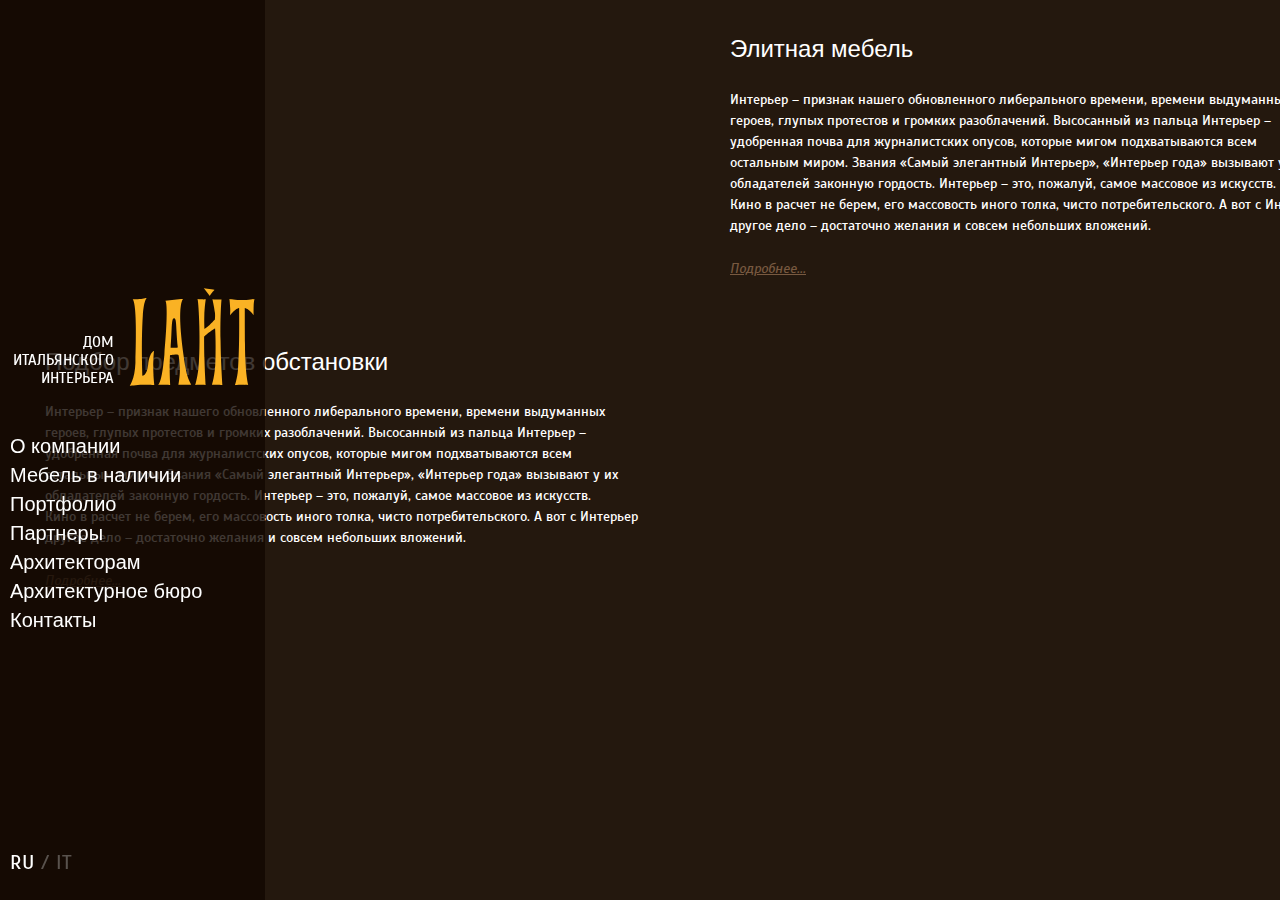
==== commit 05aaa107: "some fixes" ====
--- a/index.html
+++ b/index.html
@@ -3,7 +3,7 @@
 <!--[if gt IE 8]><!--><html lang="ru-RU"><!--<![endif]-->
 <head>
 	<meta charset="utf-8">
-	<meta name="viewport" content="width=device-width, initial-scale=2">
+	<meta name="viewport" content="width=device-width, initial-scale=1">
 	<title>Template</title>
 	<link rel="stylesheet" media="screen" href="css/screen.css" >
 	<link href='http://fonts.googleapis.com/css?family=Scada:400italic,400,700&subset=latin,cyrillic' rel='stylesheet' type='text/css'>
@@ -16,46 +16,51 @@
 	<script src="js/common.js"></script>
 </head>
 <body>
+<!-- BEGIN .sidebar -->
+<div class="sidebar">
+	<div class="sidebar__in">
+		<a class="logo" href="#">
+			<span class="logo__pic"></span>
+			<span class="logo__title">Дом Итальянского Интерьера</span>
+		</a>
+		<nav class="nav">
+			<ul>
+				<li><a href="#">О компании</a></li>
+				<li><a href="#">Мебель в наличии</a></li>
+				<li><a href="#">Портфолио</a></li>
+				<li><a href="#">Партнеры</a></li>
+				<li><a href="#">Архитекторам</a></li>
+				<li><a href="#">Архитектурное бюро</a></li>
+				<li><a href="#">Контакты</a></li>
+			</ul>
+		</nav>
+	</div>
+	<div class="lang"><a class="is-selected" href="#">RU</a><span>/</span><a href="#">IT</a></div>
+</div>
+<!-- END .sidebar -->
 <!-- BEGIN .wrap -->
 <section class="wrap js-height">
 	<!-- BEGIN .main -->
-	<div class="item main" style="background-image: url(img/main.jpg);">
-		<div class="sidebar">
-			<div class="sidebar__in">
-				<div class="logo">
-					<a href="#">
-						<div class="logo__pic"></div>
-						<div class="logo__title">Дом Итальянского Интерьера</div>
-					</a>					
+	<div class="item main">	
+		<div class="main__slider">
+			<div id="sl-pic1" class="main__slider-item js-sl-item" style="background-image: url(img/main.jpg);"></div>
+			<div id="sl-pic2" class="main__slider-item js-sl-item" style="background-image: url(img/pic9.jpg);"></div>
+			<div id="sl-pic3" class="main__slider-item js-sl-item" style="background-image: url(img/pic11.jpg);"></div>
+		</div>
+		<div class="main__top">
+			<button class="main__sound is-off"></button>
+			<div class="main__scroll"></div>
+		</div>	
+		<div class="sl js-sl">
+			<div class="sl__items cycle-slideshow" data-cycle-fx="carousel" data-cycle-timeout="0" data-cycle-next="#sl-next" data-cycle-prev="#sl-prev" data-cycle-slides="> div" data-cycle-carousel-visible="1" data-allow-wrap="true" data-caption="#sl-caption">
+				<div class="sl__slide" data-item="sl-pic1">
+					<div class="sl__logo">
+						<div class="sl__logo-pic"></div>
+						<div class="sl__logo-title">Дом Итальянского Интерьера</div>
+					</div>
 				</div>
-				<nav class="nav">
-					<ul>
-						<li><a href="#">О компании</a></li>
-						<li><a href="#">Мебель в наличии</a></li>
-						<li><a href="#">Портфолио</a></li>
-						<li><a href="#">Партнеры</a></li>
-						<li><a href="#">Архитекторам</a></li>
-						<li><a href="#">Архитектурное бюро</a></li>
-						<li><a href="#">Контакты</a></li>
-					</ul>
-				</nav>
-			</div>
-			<div class="lang"><a class="is-selected" href="#">RU</a><span>/</span><a href="#">IT</a></div>
-		</div>
-		<div class="sl">
-			<div class="sl__items cycle-slideshow" data-cycle-fx="carousel" data-cycle-timeout="0" data-cycle-next="#sl-next" data-cycle-prev="#sl-prev" data-cycle-slides="> div" data-cycle-carousel-visible="1" data-allow-wrap="true" data-caption="#sl-caption">
-				<div class="sl__logo">
-					<div class="sl__logo-pic"></div>
-					<div class="sl__logo-title">Дом Итальянского Интерьера</div>
-				</div>
-				<div class="sl__logo">
-					<div class="sl__logo-pic"></div>
-					<div class="sl__logo-title">Дом Итальянского Интерьера</div>
-				</div>
-				<div class="sl__logo">
-					<div class="sl__logo-pic"></div>
-					<div class="sl__logo-title">Дом Итальянского Интерьера</div>
-				</div>
+				<div class="sl__slide" data-item="sl-pic2">Slide 2</div>
+				<div class="sl__slide" data-item="sl-pic3">Slide 3</div>
 			</div>
 			<div class="sl__nav">
 				<button id="sl-prev" class="sl__prev"><i></i></button>
--- a/css/screen.css
+++ b/css/screen.css
@@ -5,11 +5,12 @@
 html, body { height: 100%; }
 
 body { position: relative; background: #24180e; font-family: "Scada", Arial, Tahoma, sans-serif; font-weight: normal; font-size: 14px; color: white; line-height: 1.2; overflow-x: auto; overflow-y: hidden; }
-@media only screen and (max-width: 480px) { body { overflow: auto; } }
+@media only screen and (max-width: 600px) { body { overflow: auto; } }
 
 a img, fieldset { border: none; }
 
 a { color: white; text-decoration: none; }
+a:hover { color: #fcb327; }
 
 p { line-height: 1.2; }
 
@@ -25,43 +26,55 @@
 .no-scroll { overflow: hidden !important; }
 
 .wrap { position: relative; min-height: 650px; background: #24180e; white-space: nowrap; font-size: 0; z-index: 100; }
-@media only screen and (max-width: 480px) { .wrap { white-space: normal; } }
+@media only screen and (max-width: 600px) { .wrap { white-space: normal; } }
 
 .item { position: relative; display: inline-block; vertical-align: top; white-space: normal; font-size: 14px; }
-@media only screen and (max-width: 480px) { .item { display: block; } }
+@media only screen and (max-width: 600px) { .item { display: block; } }
 
 @font-face { font-family: "rex_bold"; src: url("../fonts/rex_bold.eot"); src: url("../fonts/rex_bold.eot?#iefix") format("embedded-opentype"), url("../fonts/rex_bold.woff") format("woff"), url("../fonts/rex_bold.ttf") format("truetype"), url("../fonts/rex_bold.svg#plumbboldcregular") format("svg"); font-weight: normal; font-style: normal; }
 
 @font-face { font-family: "rex_bold"; src: url("../fonts/rex_bold.eot"); src: url("../fonts/rex_bold.eot?#iefix") format("embedded-opentype"), url("../fonts/rex_bold.woff") format("woff"), url("../fonts/rex_bold.ttf") format("truetype"), url("../fonts/rex_bold.svg#plumbboldcregular") format("svg"); font-weight: normal; font-style: normal; }
 
-.main { background-repeat: no-repeat; background-size: cover; background-position: 50% 50%; }
-
-.sidebar { position: absolute; top: 0; left: 0; bottom: 0; width: 265px; background: #110801; background: rgba(17, 8, 1, 0.8); }
-@media only screen and (max-width: 480px) { .sidebar { position: relative; width: auto; } }
+@media only screen and (max-width: 600px) { .main { height: 427px; margin-bottom: 20px; } }
+
+.main__slider, .main__slider-item { position: absolute !important; top: 0 !important; right: 0 !important; left: 0 !important; bottom: 0 !important; width: 100% !important; height: 100% !important; }
+
+.main__slider-item { background-repeat: no-repeat; background-size: cover; background-position: 50% 50%; }
+
+.main__top { position: absolute; top: 30px; right: 30px; }
+
+.main__sound { float: left; margin-right: 40px; background: url('../img/icons-scd01b2b696.png') 0 -340px no-repeat; width: 40px; height: 40px; }
+.main__sound.is-off { background: url('../img/icons-scd01b2b696.png') 0 -232px no-repeat; width: 40px; height: 40px; }
+
+.main__scroll { float: left; background: url('../img/icons-scd01b2b696.png') 0 -601px no-repeat; width: 26px; height: 65px; }
+
+.sidebar { position: fixed; top: 0; left: 0; bottom: 0; width: 265px; background: #110801; background: rgba(17, 8, 1, 0.8); z-index: 200; }
+@media only screen and (max-width: 600px) { .sidebar { position: relative; width: auto; } }
 
 .sidebar__in { position: absolute; top: 50%; left: 0; width: 245px; padding: 10px; margin-top: -172px; }
-@media only screen and (max-width: 480px) { .sidebar__in { position: relative; width: auto; margin: 0 0 20px 0; } }
-
-.logo { margin-bottom: 47px; overflow: hidden; }
-
-.logo__pic { float: right; margin-left: 15px; background: url('../img/icons-se61e450315.png') 0 -174px no-repeat; width: 126px; height: 98px; }
-
-.logo__title { padding-top: 45px; overflow: hidden; text-align: right; font-size: 15px; text-transform: uppercase; }
+@media only screen and (max-width: 600px) { .sidebar__in { position: relative; width: auto; margin: 0 0 20px 0; } }
+
+.logo { display: block; margin-bottom: 47px; overflow: hidden; }
+
+.logo__pic { float: right; margin-left: 15px; width: 126px; height: 98px; background-image: url('[data-uri]'); -webkit-background-size: 100% 100%; background-size: 100% 100%; }
+
+.logo__title { display: block; padding-top: 45px; overflow: hidden; text-align: right; font-size: 15px; text-transform: uppercase; color: white; }
 
 .nav li { margin-top: 5px; }
 .nav li:first-child { margin-top: 0; }
 .nav li.is-active a { color: #fcb327; }
-.nav a { font-family: "rex_bold", Arial, Tahoma, sans-serif; font-size: 20px; color: white; }
-@media only screen and (max-width: 480px) { .nav li { text-align: center; } }
+.nav a { font-family: "rex_bold", Arial, Tahoma, sans-serif; font-size: 20px; }
+@media only screen and (max-width: 600px) { .nav li { text-align: center; } }
 
 .lang { position: absolute; left: 10px; bottom: 25px; font-size: 20px; color: #59524d; }
 .lang a { color: #59524d; }
-.lang a.is-selected { color: white; }
+.lang a:hover { color: #fcb327; }
+.lang a.is-selected { color: white; cursor: default; }
 .lang span { margin: 0 7px; }
-@media only screen and (max-width: 480px) { .lang { position: relative; left: auto; bottom: auto; padding: 0 0 20px 10px; } }
+@media only screen and (max-width: 600px) { .lang { position: relative; left: auto; bottom: auto; padding: 0 0 20px 10px; } }
 
 .sl { position: absolute; top: 50%; right: 0; margin-top: -125px; border: 2px solid white; padding: 2px; }
-@media only screen and (max-width: 480px) { .sl { display: none; } }
+@media only screen and (max-width: 600px) { .sl { display: none; } }
 
 .sl__items { background: white; background: rgba(255, 255, 255, 0.8); width: 650px; height: 230px; }
 
@@ -71,28 +84,32 @@
 .sl__prev i, .sl__next i { position: absolute; top: 9px; }
 
 .sl__prev { left: 0; }
-.sl__prev i { left: 8px; background: url('../img/icons-se61e450315.png') 0 -510px no-repeat; width: 15px; height: 17px; }
+.sl__prev i { left: 8px; background: url('../img/icons-scd01b2b696.png') 0 -854px no-repeat; width: 15px; height: 17px; }
+.sl__prev:hover i { background: url('../img/icons-scd01b2b696.png') 0 -487px no-repeat; width: 15px; height: 17px; }
 
 .sl__next { right: 0; }
-.sl__next i { right: 8px; background: url('../img/icons-se61e450315.png') 0 -537px no-repeat; width: 15px; height: 17px; }
+.sl__next i { right: 8px; background: url('../img/icons-scd01b2b696.png') 0 -881px no-repeat; width: 15px; height: 17px; }
+.sl__next:hover i { background: url('../img/icons-scd01b2b696.png') 0 -460px no-repeat; width: 15px; height: 17px; }
 
 .sl__current { position: absolute; top: 0; left: 35px; right: 35px; padding-top: 8px; text-align: center; font-style: italic; font-size: 0; line-height: 0.8; }
 .sl__current span { display: inline-block; margin-left: 3px; vertical-align: top; font-size: 16px; }
 .sl__current span:first-child { margin-left: 0; font-size: 26px; }
 
-.sl__logo { height: 190px; padding: 20px; line-height: 190px; font-size: 0; }
+.sl__slide { width: 610px; height: 190px; padding: 20px; vertical-align: top; color: black; }
+
+.sl__logo { line-height: 190px; font-size: 0; }
 
 .sl__logo-pic, .sl__logo-title { display: inline-block; vertical-align: top; }
 
-.sl__logo-pic { margin: 8px 50px 0 0; background: url('../img/icons-se61e450315.png') 0 0 no-repeat; width: 208px; height: 164px; }
-
-.sl__logo-title { width: 300px; margin-top: 17px; font-size: 37px; text-transform: uppercase; color: black; white-space: normal; line-height: 1.5; }
+.sl__logo-pic { margin: 8px 50px 0 0; background: url('../img/icons-scd01b2b696.png') 0 0 no-repeat; width: 208px; height: 164px; }
+
+.sl__logo-title { width: 300px; margin-top: 17px; font-size: 37px; text-transform: uppercase; white-space: normal; line-height: 1.5; }
 
 .services { width: 2055px; font-size: 0; }
-@media only screen and (max-width: 480px) { .services { width: auto; } }
+@media only screen and (max-width: 600px) { .services { width: auto; } }
 
 .services__block { display: inline-block; width: 685px; padding: 35px 45px; vertical-align: top; background-repeat: no-repeat; background-size: cover; background-position: 50% 50%; overflow: hidden; -moz-box-sizing: border-box; box-sizing: border-box; font-size: 14px; }
-@media only screen and (max-width: 480px) { .services__block { display: block; width: auto; min-height: 250px; padding: 10px; margin-bottom: 20px; } }
+@media only screen and (max-width: 600px) { .services__block { display: block; width: auto; min-height: 250px; padding: 10px; margin-bottom: 20px; } }
 
 .services__title { margin-bottom: 25px; font-family: "rex_bold", Arial, Tahoma, sans-serif; font-size: 24px; color: white; }
 
@@ -100,9 +117,10 @@
 .services__text p { line-height: 1.5; }
 
 .services__link a { font-style: italic; color: #785940; text-decoration: underline; }
+.services__link a:hover { color: #fcb327; }
 
 .lux { position: relative; width: 875px; }
-@media only screen and (max-width: 480px) { .lux { display: none; } }
+@media only screen and (max-width: 600px) { .lux { display: none; } }
 
 .lux__item { width: 875px; background-repeat: no-repeat; background-size: cover; background-position: 50% 50%; font-size: 0; text-align: center; }
 
@@ -110,73 +128,76 @@
 
 .lux__prev, .lux__next { position: relative; height: 92px; padding: 0 65px; background: none; font-weight: 700; overflow: visible; }
 .lux__prev i, .lux__next i { position: absolute; top: 34px; }
-.lux__prev.disabled, .lux__next.disabled { display: none; }
+.lux__prev:hover, .lux__next:hover { text-decoration: underline; }
+.lux__prev:hover i, .lux__next:hover i { opacity: 0.5; }
 
 .lux__prev { float: left; }
-.lux__prev i { left: 30px; background: url('../img/icons-se61e450315.png') 0 -412px no-repeat; width: 20px; height: 23px; }
+.lux__prev i { left: 30px; background: url('../img/icons-scd01b2b696.png') 0 -756px no-repeat; width: 20px; height: 23px; }
 
 .lux__next { float: right; }
-.lux__next i { right: 30px; background: url('../img/icons-se61e450315.png') 0 -445px no-repeat; width: 20px; height: 23px; }
+.lux__next i { right: 30px; background: url('../img/icons-scd01b2b696.png') 0 -789px no-repeat; width: 20px; height: 23px; }
 
 .lux__title { margin-top: 21px; display: inline-block; padding: 2px; border: 2px solid white; text-align: center; font-size: 0; }
 .lux__title span { display: inline-block; padding: 7px; background: white; background: rgba(255, 255, 255, 0.8); font-family: "rex_bold", Arial, Tahoma, sans-serif; font-size: 24px; color: black; }
-@media only screen and (max-width: 480px) { .lux__title span { font-size: 18px; } }
+@media only screen and (max-width: 600px) { .lux__title span { font-size: 18px; } }
 
 .lux__pager { position: absolute; top: 85px; left: 0; right: 0; font-size: 0; text-align: center; z-index: 200; }
 .lux__pager span { display: inline-block; width: 10px; height: 10px; margin: 0 4px; border-radius: 50%; background: black; cursor: pointer; font: 0/0 a; text-shadow: none; color: transparent; }
+.lux__pager span:hover { background: #fcb327; }
 .lux__pager span.cycle-pager-active { background: white; }
 
 .salon { width: 870px; }
-@media only screen and (max-width: 480px) { .salon { width: auto; } }
+@media only screen and (max-width: 600px) { .salon { width: auto; } }
 
 .salon__in { position: relative; display: inline-block; width: 100%; vertical-align: middle; font-size: 0; line-height: 1.2; z-index: 10; }
 
 .salon__bg { position: absolute; top: 0; right: 0; bottom: 0; width: 435px; background-repeat: no-repeat; background-size: cover; background-position: 50% 50%; }
-@media only screen and (max-width: 480px) { .salon__bg { width: auto; } }
+@media only screen and (max-width: 600px) { .salon__bg { width: auto; } }
 
 .salon__title { margin-bottom: 50px; text-align: center; }
 .salon__title span { display: inline-block; height: 50px; padding: 0 30px; border: 2px solid white; line-height: 50px; font-size: 24px; color: white; font-family: "rex_bold", Arial, Tahoma, sans-serif; }
-@media only screen and (max-width: 480px) { .salon__title { margin-bottom: 20px; } }
+@media only screen and (max-width: 600px) { .salon__title { margin-bottom: 20px; } }
 
 .salon__text { text-align: left; }
 
 .salon__column { display: inline-block; width: 50%; padding: 0 50px; -moz-box-sizing: border-box; box-sizing: border-box; }
 .salon__column p { font-size: 14px; line-height: 1.5; }
-@media only screen and (max-width: 480px) { .salon__column { display: block; width: 100%; margin-bottom: 20px; padding: 0 10px; } }
+@media only screen and (max-width: 600px) { .salon__column { display: block; width: 100%; margin-bottom: 20px; padding: 0 10px; } }
 
 .m-contacts { width: 375px; background: #0f0803; }
 .m-contacts a { color: #626262; text-decoration: underline; }
-@media only screen and (max-width: 480px) { .m-contacts { padding: 0 10px; width: auto; } }
+.m-contacts a:hover { text-decoration: none; }
+@media only screen and (max-width: 600px) { .m-contacts { padding: 0 10px; width: auto; } }
 
 .m-contacts__in { padding: 60px 0 0 35px; color: #626262; }
-@media only screen and (max-width: 480px) { .m-contacts__in { padding: 20px 0; } }
+@media only screen and (max-width: 600px) { .m-contacts__in { padding: 20px 0; } }
 
 .m-contacts__title { margin-bottom: 75px; padding-left: 5px; font-size: 18px; }
-@media only screen and (max-width: 480px) { .m-contacts__title { margin-bottom: 20px; } }
+@media only screen and (max-width: 600px) { .m-contacts__title { margin-bottom: 20px; } }
 
 .m-contacts__list { margin-bottom: 70px; }
 .m-contacts__list li { position: relative; padding-left: 20px; margin-bottom: 40px; font-size: 18px; }
 .m-contacts__list li:before { content: ""; position: absolute; top: -1px; left: 0; width: 6px; height: 6px; border: 3px solid #626262; border-radius: 50%; }
-@media only screen and (max-width: 480px) { .m-contacts__list { margin-bottom: 20px; }
+@media only screen and (max-width: 600px) { .m-contacts__list { margin-bottom: 20px; }
   .m-contacts__list li { margin-bottom: 10px; } }
 
 .m-contacts__map a { position: relative; padding-left: 40px; font-size: 14px; }
-.m-contacts__map i { position: absolute; top: -12px; left: 0; background: url('../img/icons-se61e450315.png') 0 -332px no-repeat; width: 32px; height: 32px; }
-@media only screen and (max-width: 480px) { .m-contacts__map { margin-bottom: 20px; } }
+.m-contacts__map i { position: absolute; top: -12px; left: 0; background: url('../img/icons-scd01b2b696.png') 0 -676px no-repeat; width: 32px; height: 32px; }
+@media only screen and (max-width: 600px) { .m-contacts__map { margin-bottom: 20px; } }
 
 .m-contacts__down { position: absolute; bottom: 30px; left: 40px; font-size: 12px; }
 .m-contacts__down p:first-child { margin-bottom: 10px; }
-@media only screen and (max-width: 480px) { .m-contacts__down { position: relative; bottom: auto; left: auto; } }
+@media only screen and (max-width: 600px) { .m-contacts__down { position: relative; bottom: auto; left: auto; } }
 
 @font-face { font-family: "rex_bold"; src: url("../fonts/rex_bold.eot"); src: url("../fonts/rex_bold.eot?#iefix") format("embedded-opentype"), url("../fonts/rex_bold.woff") format("woff"), url("../fonts/rex_bold.ttf") format("truetype"), url("../fonts/rex_bold.svg#plumbboldcregular") format("svg"); font-weight: normal; font-style: normal; }
 
 .portfolio__list { margin-left: 265px; font-size: 0; overflow: hidden; }
-@media only screen and (max-width: 480px) { .portfolio__list { margin-left: 0; } }
+@media only screen and (max-width: 600px) { .portfolio__list { margin-left: 0; } }
 
 .portfolio__item { position: relative; display: inline-block; width: 400px; vertical-align: top; text-align: center; }
 .portfolio__item:after { content: ""; position: absolute; top: 1px; left: 1px; right: 1px; bottom: 1px; background: #24180e; -moz-transition: all 0.2s linear; -o-transition: all 0.2s linear; -webkit-transition: all 0.2s linear; -ms-transition: all 0.2s linear; transition: all 0.2s linear; }
 .portfolio__item.is-active:after { -moz-transition: all 0.5s linear; -o-transition: all 0.5s linear; -webkit-transition: all 0.5s linear; -ms-transition: all 0.5s linear; transition: all 0.5s linear; z-index: 1000; transform: scale(10, 10); -ms-transform: scale(10, 10); -webkit-transform: scale(10, 10); }
-@media only screen and (max-width: 480px) { .portfolio__item { display: block; width: auto; height: 250px; line-height: 250px; } }
+@media only screen and (max-width: 600px) { .portfolio__item { display: block; width: auto; height: 250px; line-height: 250px; } }
 
 .portfolio__block { position: absolute; top: 1px; left: 1px; right: 1px; bottom: 1px; background-repeat: no-repeat; background-size: cover; background-position: 50% 50%; cursor: pointer; z-index: 10; }
 .portfolio__block:hover strong { border: 2px solid white; }
@@ -186,43 +207,44 @@
 .portfolio__block span { display: block; padding: 10px 14px; font-family: "rex_bold", Arial, Tahoma, sans-serif; font-size: 24px; line-height: 1; color: white; }
 .portfolio__block i { position: absolute; top: 0; left: 0; right: 0; bottom: 0; background: #342b2a; background: rgba(52, 43, 42, 0.73); opacity: 1; z-index: 5; }
 
-.project { position: fixed; top: 0; left: 0; right: 0; bottom: 0; padding: 40px; -moz-transition: all 0.2s linear; -o-transition: all 0.2s linear; -webkit-transition: all 0.2s linear; -ms-transition: all 0.2s linear; transition: all 0.2s linear; filter: progid:DXImageTransform.Microsoft.Alpha(Opacity=0); opacity: 0; background: #24180e; z-index: 10; line-height: 1.2; font-size: 14px; text-align: left; }
-.project.is-active { position: fixed; background: #24180e; filter: progid:DXImageTransform.Microsoft.Alpha(Opacity=100); opacity: 1; z-index: 1050; }
-@media only screen and (max-width: 480px) { .project { padding: 0; }
+.project { position: fixed; top: 0; left: 0; width: 100%; height: 100%; padding: 40px 40px 40px 315px; -moz-transition: all 0.2s linear; -o-transition: all 0.2s linear; -webkit-transition: all 0.2s linear; -ms-transition: all 0.2s linear; transition: all 0.2s linear; filter: progid:DXImageTransform.Microsoft.Alpha(Opacity=0); opacity: 0; background: #24180e; -moz-box-sizing: border-box; box-sizing: border-box; z-index: 10; line-height: 1.2; font-size: 14px; text-align: left; }
+.project.is-active { background: #24180e; filter: progid:DXImageTransform.Microsoft.Alpha(Opacity=100); opacity: 1; z-index: 150; }
+@media only screen and (max-width: 600px) { .project { padding: 0; }
   .project .back { right: 50px; z-index: 100; } }
 
-@media only screen and (max-width: 480px) { .project__in { position: relative; height: 100%; padding: 10px; overflow: auto; } }
+.project__in { position: relative; }
+@media only screen and (max-width: 600px) { .project__in { height: 100%; padding: 10px; overflow: auto; } }
 
 .project__row { margin-bottom: 80px; overflow: hidden; }
-@media only screen and (max-width: 480px) { .project__row { margin-bottom: 20px; } }
+@media only screen and (max-width: 600px) { .project__row { margin-bottom: 20px; } }
 
 .project__pic, .project__detail { float: left; width: 32%; margin-right: 3%; }
-@media only screen and (max-width: 480px) { .project__pic, .project__detail { float: none; width: auto; margin-right: 0; } }
+@media only screen and (max-width: 600px) { .project__pic, .project__detail { float: none; width: auto; margin-right: 0; } }
 
 .project__pic { height: 300px; background-repeat: no-repeat; background-size: cover; background-position: 50% 50%; }
-@media only screen and (max-width: 480px) { .project__pic { margin-bottom: 20px; } }
+@media only screen and (max-width: 600px) { .project__pic { margin-bottom: 20px; } }
 
 .project__desc { overflow: hidden; }
 
 .project__title { margin-bottom: 40px; font-family: "rex_bold", Arial, Tahoma, sans-serif; font-size: 24px; color: white; }
-@media only screen and (max-width: 480px) { .project__title { margin-bottom: 20px; } }
+@media only screen and (max-width: 600px) { .project__title { margin-bottom: 20px; } }
 
 .project__text { -moz-column-count: 2; -webkit-column-count: 2; column-count: 2; -moz-column-gap: 30px; -webkit-column-gap: 30px; column-gap: 30px; }
 .project__text p { line-height: 1.5; }
-@media only screen and (max-width: 480px) { .project__text { -moz-column-count: 1; -webkit-column-count: 1; column-count: 1; -moz-column-gap: 0; -webkit-column-gap: 0; column-gap: 0; } }
+@media only screen and (max-width: 600px) { .project__text { -moz-column-count: 1; -webkit-column-count: 1; column-count: 1; -moz-column-gap: 0; -webkit-column-gap: 0; column-gap: 0; } }
 
 .project__detail li { margin-bottom: 15px; font-style: italic; }
 .project__detail strong { margin-right: 5px; }
-@media only screen and (max-width: 480px) { .project__detail { margin-bottom: 20px; } }
+@media only screen and (max-width: 600px) { .project__detail { margin-bottom: 20px; } }
 
 .project__gallery, .page__gallery { overflow: hidden; }
 .project__gallery li, .page__gallery li { position: relative; float: left; width: 20%; max-width: 195px; margin: 0 10px 10px 0; background: #342b2a; cursor: pointer; }
 .project__gallery li:hover .project__zoom, .project__gallery li:hover .page__zoom, .page__gallery li:hover .project__zoom, .page__gallery li:hover .page__zoom { filter: progid:DXImageTransform.Microsoft.Alpha(Opacity=100); opacity: 1; }
 .project__gallery img, .page__gallery img { display: block; width: 100%; }
-@media only screen and (max-width: 480px) { .project__gallery li, .page__gallery li { width: 40%; } }
+@media only screen and (max-width: 600px) { .project__gallery li, .page__gallery li { width: 40%; } }
 
 .project__zoom, .page__zoom { position: absolute; top: 0; left: 0; right: 0; bottom: 0; background: #342b2a; background: rgba(52, 43, 42, 0.73); filter: progid:DXImageTransform.Microsoft.Alpha(Opacity=0); opacity: 0; }
-.project__zoom i, .page__zoom i { position: absolute; top: 50%; left: 50%; margin: -15px 0 0 -15px; background: url('../img/icons-se61e450315.png') 0 -282px no-repeat; width: 49px; height: 40px; }
+.project__zoom i, .page__zoom i { position: absolute; top: 50%; left: 50%; margin: -15px 0 0 -15px; background: url('../img/icons-scd01b2b696.png') 0 -551px no-repeat; width: 49px; height: 40px; }
 
 .bb-bookblock { width: 400px; height: 300px; position: relative; background: white; z-index: 100; }
 
@@ -260,79 +282,83 @@
 .bb-nav { position: absolute; top: 0; left: 0; right: 0; background: white; background: rgba(255, 255, 255, 0.8); overflow: hidden; z-index: 1000; }
 
 .bb-close { position: relative; height: 55px; padding: 0 25px; background: none; }
-.bb-close i { display: inline-block; background: url('../img/icons-se61e450315.png') 0 -564px no-repeat; width: 18px; height: 18px; }
+.bb-close i { display: inline-block; background: url('../img/icons-scd01b2b696.png') 0 -908px no-repeat; width: 18px; height: 18px; }
 
 .bb-prev, .bb-next { position: relative; float: left; width: 70px; height: 55px; margin-right: 15px; background: none; overflow: visible; }
 .bb-prev i, .bb-next i { position: absolute; top: 16px; left: 25px; }
 .bb-prev.disabled, .bb-next.disabled { opacity: 0.4; cursor: default; }
 
-.bb-prev i { background: url('../img/icons-se61e450315.png') 0 -412px no-repeat; width: 20px; height: 23px; }
-
-.bb-next i { background: url('../img/icons-se61e450315.png') 0 -445px no-repeat; width: 20px; height: 23px; }
+.bb-prev i { background: url('../img/icons-scd01b2b696.png') 0 -756px no-repeat; width: 20px; height: 23px; }
+
+.bb-next i { background: url('../img/icons-scd01b2b696.png') 0 -789px no-repeat; width: 20px; height: 23px; }
 
 .bb-current { float: left; margin-right: 15px; line-height: 55px; font-family: "rex_bold", Arial, Tahoma, sans-serif; font-size: 24px; color: black; }
 
 .bb-close { position: relative; float: right; height: 55px; padding: 0 25px; background: none; }
-.bb-close i { display: inline-block; background: url('../img/icons-se61e450315.png') 0 -564px no-repeat; width: 18px; height: 18px; }
+.bb-close i { display: inline-block; background: url('../img/icons-scd01b2b696.png') 0 -908px no-repeat; width: 18px; height: 18px; }
 
 .back { position: absolute; top: 30px; right: 20px; height: 36px; padding-left: 45px; background: none; font-size: 13px; font-style: italic; text-decoration: underline; color: white; line-height: 36px; overflow: visible; }
 .back span { position: absolute; top: 0; left: 0; padding: 1px; border: 3px solid white; border-radius: 50%; }
-.back i { display: block; background: url('../img/icons-se61e450315.png') 0 -374px no-repeat; width: 28px; height: 28px; }
+.back i { display: block; background: url('../img/icons-scd01b2b696.png') 0 -718px no-repeat; width: 28px; height: 28px; }
+.back:hover { color: #fcb327; }
+.back:hover span { border-color: #fcb327; }
+.back:hover i { background: url('../img/icons-scd01b2b696.png') 0 -390px no-repeat; width: 28px; height: 28px; }
 
 .catalog__list { margin-left: 265px; padding: 10px; font-size: 0; white-space: nowrap; }
-@media only screen and (max-width: 480px) { .catalog__list { margin-left: 0; } }
+@media only screen and (max-width: 600px) { .catalog__list { margin-left: 0; } }
 
 .catalog__list_less .catalog__pic { margin-bottom: 7px; }
 .catalog__list_less .catalog__label { margin-bottom: 15px; }
 .catalog__list_less .catalog__title { margin-bottom: 5px; }
-.catalog__list_less .catalog__desc { margin-bottom: 10px; }
-.catalog__list_less .catalog__price { margin-bottom: 10px; }
+.catalog__list_less .catalog__desc { margin-bottom: 20px; }
+.catalog__list_less .catalog__price { margin-bottom: 30px; }
 
 .catalog__item { display: inline-block; padding: 2px; border: 2px solid #2e231e; border-width: 2px 2px 2px 0; white-space: normal; }
 .catalog__item:first-child { border-width: 2px; }
-@media only screen and (max-width: 480px) { .catalog__item { display: block; } }
+@media only screen and (max-width: 600px) { .catalog__item { display: block; } }
 
 .catalog__item-in { width: 250px; padding: 15px 30px; background: #2e231e; vertical-align: top; }
-@media only screen and (max-width: 480px) { .catalog__item-in { width: auto; padding: 10px; } }
+@media only screen and (max-width: 600px) { .catalog__item-in { width: auto; padding: 10px; } }
 
 .catalog__pic { margin-bottom: 27px; }
 .catalog__pic img { display: block; }
 
 .catalog__label, .page__label { margin-bottom: 45px; overflow: hidden; }
 .catalog__label span, .page__label span { width: 124px; height: 40px; line-height: 40px; background: #fcb327; text-align: center; font-family: "rex_bold", Arial, Tahoma, sans-serif; font-size: 24px; color: white; }
-@media only screen and (max-width: 480px) { .catalog__label, .page__label { margin-bottom: 20px; } }
+@media only screen and (max-width: 600px) { .catalog__label, .page__label { margin-bottom: 20px; } }
 
 .catalog__label-disc, .page__label-disc { float: right; }
-@media only screen and (max-width: 480px) { .catalog__label-disc, .page__label-disc { float: left; } }
+@media only screen and (max-width: 600px) { .catalog__label-disc, .page__label-disc { float: left; } }
 
 .catalog__label-new, .page__label-new { float: left; }
-@media only screen and (max-width: 480px) { .catalog__label-new, .page__label-new { margin-right: 2px; } }
+@media only screen and (max-width: 600px) { .catalog__label-new, .page__label-new { margin-right: 2px; } }
 
 .catalog__title { margin-bottom: 25px; font-family: "rex_bold", Arial, Tahoma, sans-serif; font-size: 24px; color: white; }
 
 .catalog__desc { margin-bottom: 40px; font-size: 14px; line-height: 1.5; }
-@media only screen and (max-width: 480px) { .catalog__desc { margin-bottom: 20px; } }
-
-.catalog__price { margin-bottom: 50px; font-size: 18px; text-transform: uppercase; }
-@media only screen and (max-width: 480px) { .catalog__price { margin-bottom: 20px; } }
+@media only screen and (max-width: 600px) { .catalog__desc { margin-bottom: 20px; } }
+
+.catalog__price { margin-bottom: 50px; font-size: 18px; font-weight: bold; text-transform: uppercase; }
+@media only screen and (max-width: 600px) { .catalog__price { margin-bottom: 20px; } }
 
 .catalog__more { text-align: center; }
 .catalog__more a { display: inline-block; height: 35px; padding: 0 25px; background: none; border: 2px solid white; line-height: 35px; font-size: 14px; text-transform: uppercase; color: white; }
+.catalog__more a:hover { border-color: #fcb327; color: #fcb327; }
 
 .partners { padding: 4px 4px 4px 270px; }
-@media only screen and (max-width: 480px) { .partners { padding: 10px; } }
+@media only screen and (max-width: 600px) { .partners { padding: 10px; } }
 
 .partners__list { font-size: 0; text-align: left; }
 
 .partners__item { position: relative; display: inline-block; vertical-align: top; }
 .partners__item a { position: absolute; top: 5px; left: 5px; right: 5px; bottom: 5px; background-repeat: no-repeat; background-size: cover; background-position: 50% 50%; }
 .partners__item a:hover { opacity: 0.8; }
-@media only screen and (max-width: 480px) { .partners__item { width: 50%; height: 250px; } }
+@media only screen and (max-width: 600px) { .partners__item { width: 50%; height: 250px; } }
 
 .about { background-repeat: no-repeat; background-size: cover; background-position: 50% 50%; }
 
 .acord { position: absolute; top: 50%; left: 50%; width: 830px; margin: -245px 0 0 -280px; }
-@media only screen and (max-width: 480px) { .acord { position: relative; top: auto; left: auto; width: auto; margin: 0; } }
+@media only screen and (max-width: 600px) { .acord { position: relative; top: auto; left: auto; width: auto; margin: 0; } }
 
 .acord__item { border: 2px solid white; padding: 2px; cursor: pointer; }
 .acord__item.is-active { cursor: default; }
@@ -342,46 +368,53 @@
 .acord__item-in { background: white; background: rgba(255, 255, 255, 0.8); }
 
 .acord__title { position: relative; padding: 23px 30px; font-family: "rex_bold", Arial, Tahoma, sans-serif; font-size: 24px; color: #737373; }
-.acord__title i { position: absolute; top: 24px; right: 25px; background: url('../img/icons-se61e450315.png') 0 -592px no-repeat; width: 27px; height: 27px; }
+.acord__title i { position: absolute; top: 24px; right: 25px; background: url('../img/icons-scd01b2b696.png') 0 -936px no-repeat; width: 27px; height: 27px; }
+.acord__title:hover { color: black; }
+.acord__title:hover i { background: url('../img/icons-scd01b2b696.png') 0 -514px no-repeat; width: 27px; height: 27px; }
 
 .acord__desc { padding: 5px 30px 20px; }
 .acord__desc p { padding-bottom: 25px; color: black; line-height: 1.5; }
 
 .acord__desc_cols { -moz-column-count: 2; -webkit-column-count: 2; column-count: 2; -moz-column-gap: 30px; -webkit-column-gap: 30px; column-gap: 30px; }
-@media only screen and (max-width: 480px) { .acord__desc_cols { -moz-column-count: 1; -webkit-column-count: 1; column-count: 1; -moz-column-gap: 0; -webkit-column-gap: 0; column-gap: 0; } }
+@media only screen and (max-width: 600px) { .acord__desc_cols { -moz-column-count: 1; -webkit-column-count: 1; column-count: 1; -moz-column-gap: 0; -webkit-column-gap: 0; column-gap: 0; } }
 
 .contacts__wrap { position: relative; margin-left: 265px; }
-@media only screen and (max-width: 480px) { .contacts__wrap { margin-left: 0; } }
+@media only screen and (max-width: 600px) { .contacts__wrap { margin-left: 0; } }
 
 .contacts__pic { position: relative; height: 62%; background-repeat: no-repeat; background-size: cover; background-position: 50% 50%; }
-@media only screen and (max-width: 480px) { .contacts__pic { height: 250px; margin-bottom: 10px; } }
+@media only screen and (max-width: 600px) { .contacts__pic { height: 250px; margin-bottom: 10px; } }
+
+.contacts__map-link { position: absolute; left: 15px; bottom: 15px; padding: 2px; border: 2px solid white; }
+.contacts__map-link i { display: block; background: url('../img/icons-scd01b2b696.png') 0 -282px no-repeat; width: 254px; height: 48px; }
+.contacts__map-link:hover { border-color: #fcb327; }
+.contacts__map-link:hover i { background: url('../img/icons-scd01b2b696.png') 0 -174px no-repeat; width: 254px; height: 48px; }
 
 .contacts__detail { position: relative; height: 38%; }
-@media only screen and (max-width: 480px) { .contacts__detail { height: auto; } }
+@media only screen and (max-width: 600px) { .contacts__detail { height: auto; } }
 
 .contacts__list { position: absolute; top: 50%; left: 0; bottom: 0; right: 0; margin: -28px 0 0 30px; font-size: 0; }
-.contacts__list li { position: relative; display: inline-block; padding-left: 20px; margin-right: 75px; font-family: "rex_bold", Arial, Tahoma, sans-serif; font-size: 24px; color: white; line-height: 1.2; }
+.contacts__list li { position: relative; display: inline-block; vertical-align: top; padding-left: 20px; margin-right: 75px; font-family: "rex_bold", Arial, Tahoma, sans-serif; font-size: 24px; color: white; line-height: 1.2; }
 .contacts__list li:before { content: ""; position: absolute; top: 4px; left: 0; width: 6px; height: 6px; border: 3px solid white; border-radius: 50%; }
-@media only screen and (max-width: 480px) { .contacts__list { position: relative; top: auto; margin: 0; padding: 10px; }
+@media only screen and (max-width: 600px) { .contacts__list { position: relative; top: auto; margin: 0; padding: 10px; }
   .contacts__list li { display: block; margin-bottom: 10px; } }
 
 .contacts__copyright, .contacts__created { position: absolute; bottom: 20px; font-size: 12px; color: white; }
-@media only screen and (max-width: 480px) { .contacts__copyright, .contacts__created { position: relative; bottom: auto; padding: 0 10px; } }
+@media only screen and (max-width: 600px) { .contacts__copyright, .contacts__created { position: relative; bottom: auto; padding: 0 10px; } }
 
 .contacts__copyright { left: 30px; }
-@media only screen and (max-width: 480px) { .contacts__copyright { left: auto; } }
+@media only screen and (max-width: 600px) { .contacts__copyright { left: auto; } }
 
 .contacts__created { right: 40px; }
-.contacts__created a { color: white; text-decoration: underline; }
-@media only screen and (max-width: 480px) { .contacts__created { right: auto; padding: 10px; } }
+.contacts__created a { text-decoration: underline; }
+@media only screen and (max-width: 600px) { .contacts__created { right: auto; padding: 10px; } }
 
 .bureau { background-repeat: no-repeat; background-size: cover; background-position: 50% 50%; }
 
 .bureau__info { position: absolute; top: 50%; left: 50%; margin: -200px 0 0 -285px; padding: 4px; border: 2px solid #302622; }
-@media only screen and (max-width: 480px) { .bureau__info { position: relative; top: auto; left: auto; margin: 0; } }
+@media only screen and (max-width: 600px) { .bureau__info { position: relative; top: auto; left: auto; margin: 0; } }
 
 .bureau__info-in { width: 760px; padding: 30px; background: #302622; background: rgba(48, 38, 34, 0.8); }
-@media only screen and (max-width: 480px) { .bureau__info-in { width: auto; padding: 10px; } }
+@media only screen and (max-width: 600px) { .bureau__info-in { width: auto; padding: 10px; } }
 
 .bureau__title { margin-bottom: 30px; text-transform: uppercase; font-family: "rex_bold", Arial, Tahoma, sans-serif; font-size: 24px; line-height: 1; }
 
@@ -390,33 +423,38 @@
 
 .bureau__link { text-align: center; }
 .bureau__link a { position: relative; display: inline-block; height: 48px; padding: 0 15px 0 60px; border: 2px solid white; line-height: 48px; text-transform: uppercase; font-size: 18px; }
-.bureau__link i { position: absolute; top: 13px; left: 24px; background: url('../img/icons-se61e450315.png') 0 -478px no-repeat; width: 19px; height: 22px; }
+.bureau__link a:hover { border-color: #fcb327; }
+.bureau__link a:hover i { background: url('../img/icons-scd01b2b696.png') 0 -428px no-repeat; width: 19px; height: 22px; }
+.bureau__link i { position: absolute; top: 13px; left: 24px; background: url('../img/icons-scd01b2b696.png') 0 -822px no-repeat; width: 19px; height: 22px; }
 
 .page { position: relative; margin-left: 265px; background: #24180e; }
 .page .back { right: 40px; z-index: 100; }
-@media only screen and (max-width: 480px) { .page { margin-left: 0; } }
+@media only screen and (max-width: 600px) { .page { margin-left: 0; } }
 
 .page__in { position: absolute; top: 10px; left: 10px; right: 10px; bottom: 10px; border: 2px solid #2e231e; }
-@media only screen and (max-width: 480px) { .page__in { position: relative; top: auto; left: auto; right: auto; bottom: auto; padding: 2px; } }
+@media only screen and (max-width: 600px) { .page__in { position: relative; top: auto; left: auto; right: auto; bottom: auto; padding: 2px; } }
 
 .page__content { position: absolute; top: 2px; left: 2px; right: 2px; bottom: 2px; padding: 20px 30px; background: #2e231e; }
-@media only screen and (max-width: 480px) { .page__content { position: relative; top: auto; left: auto; right: auto; bottom: auto; padding: 10px; } }
+@media only screen and (max-width: 600px) { .page__content { position: relative; top: auto; left: auto; right: auto; bottom: auto; padding: 10px; } }
+
+.page__content_less .page__title { margin-bottom: 20px; }
+.page__content_less .page__price { padding: 25px 0; }
 
 .page__detail { overflow: hidden; }
 
 .page__pic { float: left; width: 250px; margin-right: 50px; }
 .page__pic img { display: block; margin-bottom: 25px; }
-@media only screen and (max-width: 480px) { .page__pic { float: none; width: auto; margin: 0; } }
+@media only screen and (max-width: 600px) { .page__pic { float: none; width: auto; margin: 0; } }
 
 .page__desc { overflow: hidden; }
 
 .page__text { float: left; width: 40%; margin-right: 5%; }
-@media only screen and (max-width: 480px) { .page__text { float: none; width: auto; margin: 0 0 20px 0; } }
+@media only screen and (max-width: 600px) { .page__text { float: none; width: auto; margin: 0 0 20px 0; } }
 
 .page__text-in p { line-height: 1.5; }
 
 .page__param { float: left; width: 40%; }
-@media only screen and (max-width: 480px) { .page__param { float: none; width: auto; } }
+@media only screen and (max-width: 600px) { .page__param { float: none; width: auto; } }
 
 .page__title { margin-bottom: 25px; font-family: "rex_bold", Arial, Tahoma, sans-serif; font-size: 24px; }
 
@@ -425,37 +463,38 @@
 .page__param-list li { line-height: 1.5; font-style: italic; }
 .page__param-list strong { margin-right: 5px; }
 
-.page__price { padding: 80px 0; clear: both; font-size: 16px; text-transform: uppercase; font-weight: bold; }
-@media only screen and (max-width: 480px) { .page__price { padding: 20px 0; } }
+.page__price { padding: 50px 0; clear: both; font-size: 16px; text-transform: uppercase; font-weight: bold; }
+@media only screen and (max-width: 600px) { .page__price { padding: 20px 0; } }
 
 .article__list { padding: 20px; margin-left: 265px; font-size: 0; }
-@media only screen and (max-width: 480px) { .article__list { padding: 10px; margin-left: 0; } }
+@media only screen and (max-width: 600px) { .article__list { padding: 10px; margin-left: 0; } }
 
 .article__list_less .article__pic { margin-right: 30px; }
 .article__list_less .article__title { margin-bottom: 5px; font-size: 14px; }
 .article__list_less .article__desc { font-size: 12px; }
 
 .article__item { display: inline-block; width: 450px; padding-right: 20px; vertical-align: top; font-size: 14px; -moz-box-sizing: border-box; box-sizing: border-box; }
-@media only screen and (max-width: 480px) { .article__item { display: block; width: auto; padding-right: 0; margin-bottom: 20px; } }
+@media only screen and (max-width: 600px) { .article__item { display: block; width: auto; padding-right: 0; margin-bottom: 20px; } }
 
 .article__pic { float: left; margin-right: 20px; }
 .article__pic img { display: block; }
-@media only screen and (max-width: 480px) { .article__pic { float: none; margin-bottom: 10px; } }
+@media only screen and (max-width: 600px) { .article__pic { float: none; margin-bottom: 10px; } }
 
 .article__detail { overflow: hidden; }
 
 .article__title { margin-bottom: 25px; font-size: 18px; font-weight: bold; }
-@media only screen and (max-width: 480px) { .article__title { margin-bottom: 10px; } }
+@media only screen and (max-width: 600px) { .article__title { margin-bottom: 10px; } }
 
 .article__desc { margin-bottom: 10px; }
 .article__desc p { line-height: 1.4; }
 
 .article__more a { font-style: italic; color: #785940; text-decoration: underline; }
+.article__more a:hover { color: #fcb327; }
 
 .article__page { position: relative; margin-left: 265px; padding: 40px 20px; }
 .article__page .article__title { padding: 118px 0 60px 0; font-size: 24px; }
 .article__page .article__desc { margin-right: 100px; -moz-column-count: 2; -webkit-column-count: 2; column-count: 2; -moz-column-gap: 40px; -webkit-column-gap: 40px; column-gap: 40px; }
 .article__page .article__desc p { line-height: 1.5; }
-@media only screen and (max-width: 480px) { .article__page { margin-left: 0; padding: 10px; }
+@media only screen and (max-width: 600px) { .article__page { margin-left: 0; padding: 10px; }
   .article__page .article__title { padding: 10px; }
   .article__page .article__desc { margin-right: 0; -moz-column-count: 1; -webkit-column-count: 1; column-count: 1; -moz-column-gap: 0; -webkit-column-gap: 0; column-gap: 0; } }
